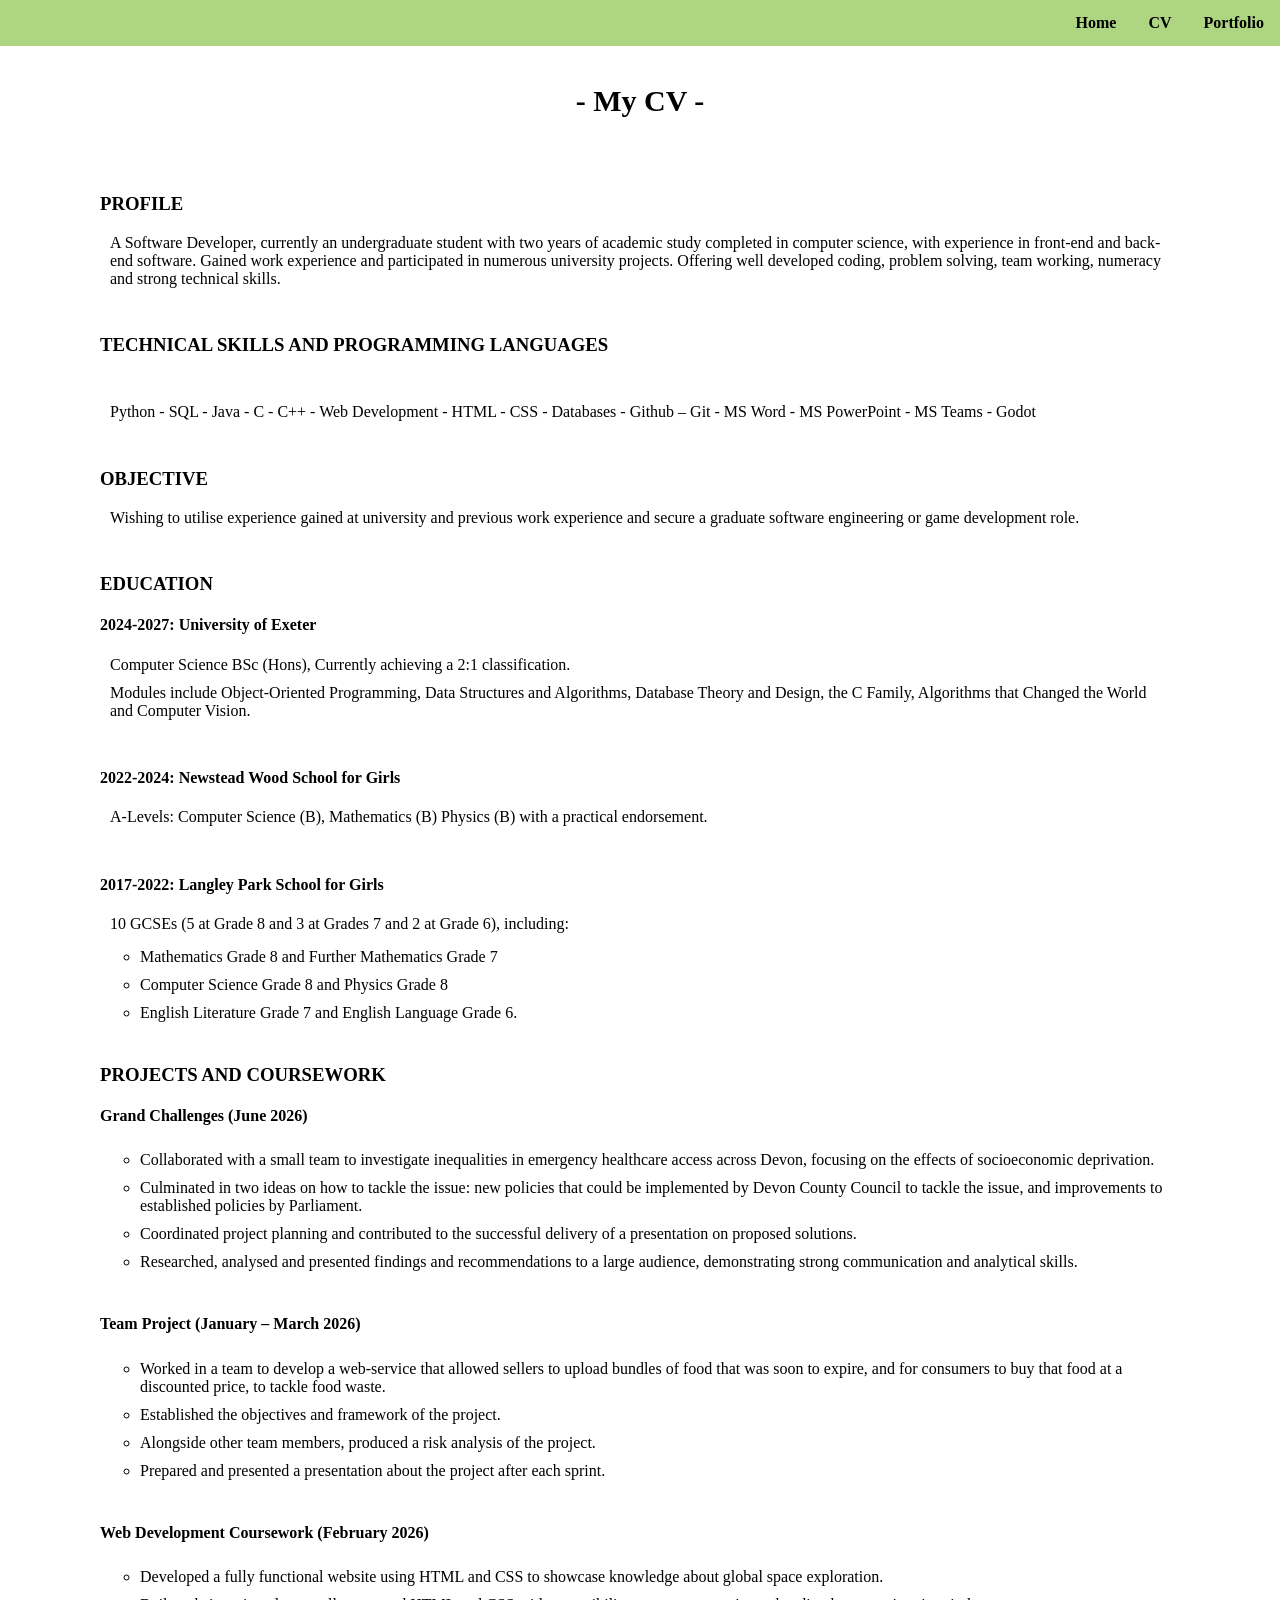
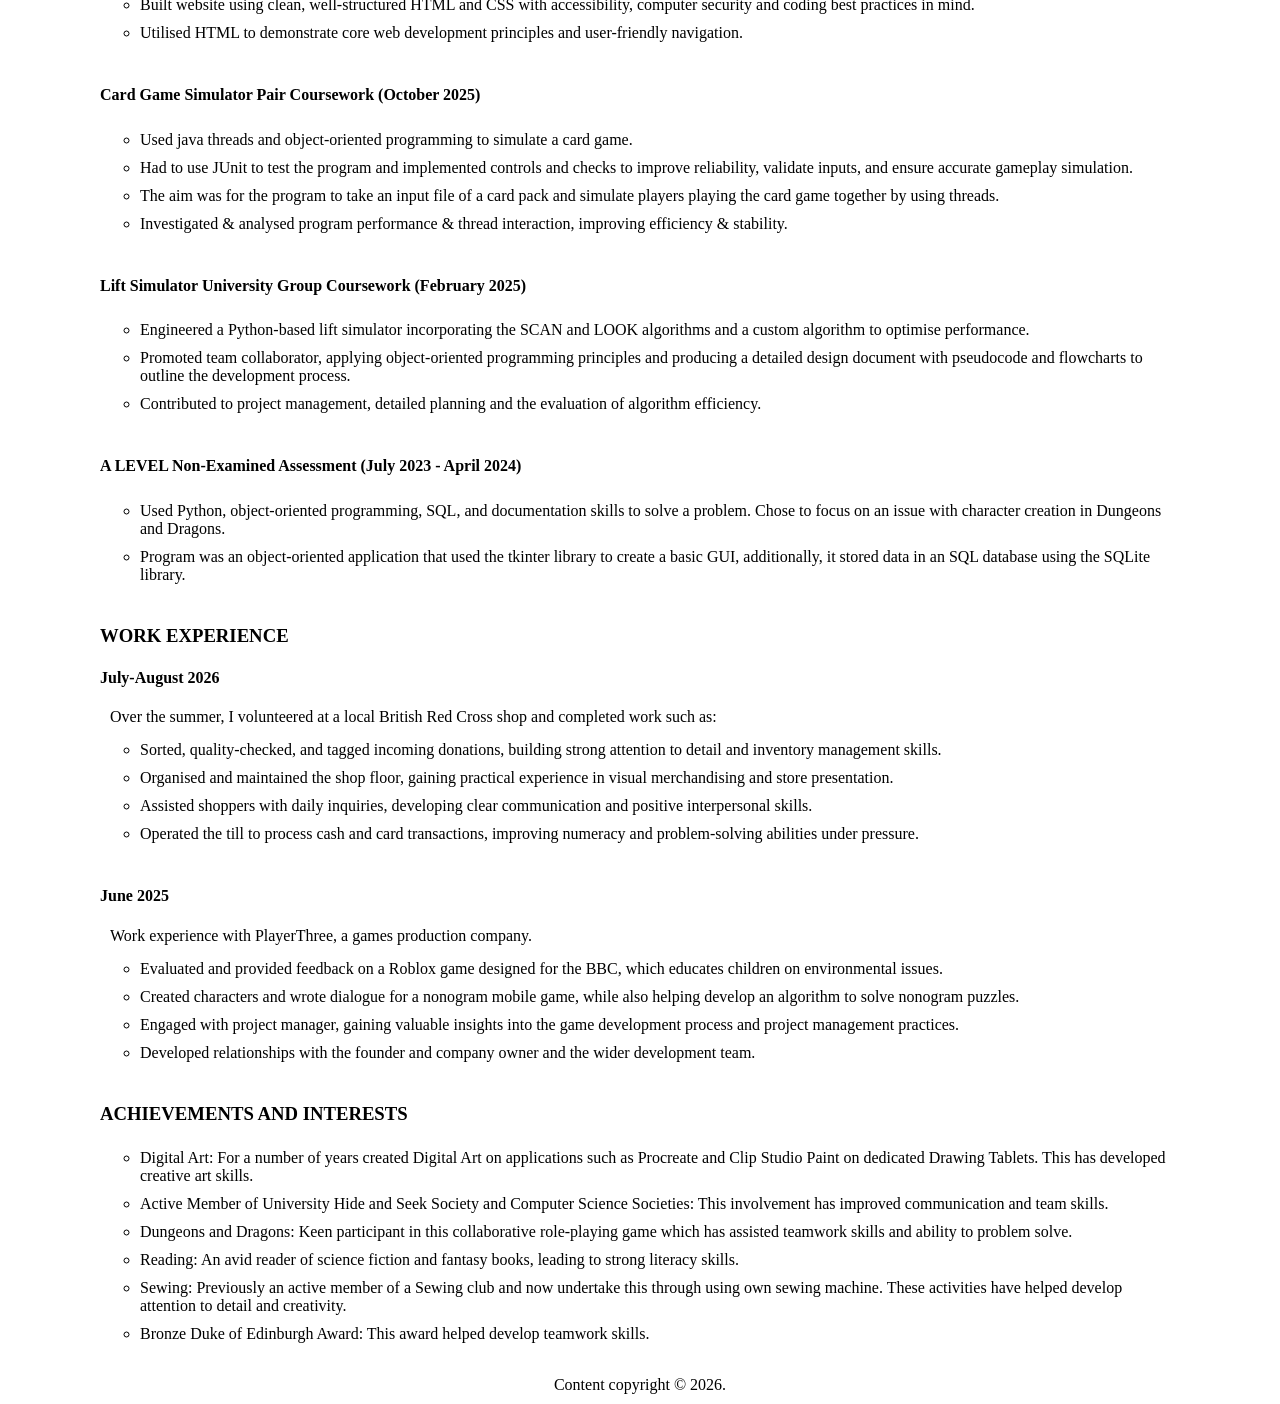
==== cv.html @ 6a637907 "Saving current version of website Need to finish content and fix issues with the slideshows on portf" ====
<!DOCTYPE html>
<html>

<style>
    /* header - used for the navigation bar */

    body {
        margin: 0;
        padding: 0;
    }

    h2,
    p {
        margin: 10px;
    }

    ul {
        list-style-type: none;
        margin: 0;
        padding: 0;
        overflow: hidden;
        background-color: #AED581;
    }

    ul li {
        float: right;
    }

    ul li a {
        display: block;
        color: black;
        text-align: center;
        padding: 14px 16px;
        text-decoration: none;
        font-family: "Consolas";
    }

    ul li a:hover {
        background-color: yellow;
    }

    /* used for the padding around the main contents of the webpage */

    .bodyPadding {
        padding-left: 100px;
        padding-right: 100px;
    }
</style>

<head>
    <meta charset="UTF-8">

    <ul>

        <!-- page links-->

        <li><b><a href="portfolio.html" style="color:black;" style="font-family:Consolas;"
                    style="font-size:16px;">Portfolio</a></b></li>
        <li><b><a href="cv.html" style="color:black;" style="font-family:Consolas;" style="font-size:16px;">CV</a></b>
        </li>
        <li><b><a href="index.html" style="color:black;" style="font-family:Consolas;" style="font-size:16px;"> Home
                </a></b></li>

    </ul>

</head>

<!-- link to css stylesheets-->

<link rel="stylesheet" href="css_files/table.css">
<link rel="stylesheet" href="css_files/footer.css">
<link rel="stylesheet" href="css_files/bulletPoints.css">

<!-- The main body 
    The contents are the current version on my cv without any personal information (such as email) -->

<body>
    <br>
    <div style="font-family:Consolas;" class="bodyPadding">
        <div style="text-align: center;">
            <h1 style="font-size:30px;">- My CV -</h1>
        </div>
        <br>

        <br>

        <h3>PROFILE</h3>
        <P>
            A Software Developer, currently an undergraduate student with two years of academic study
            completed in computer science, with experience in front-end and back-end software. Gained work
            experience and participated in numerous university projects. Offering well developed coding,
            problem solving, team working, numeracy and strong technical skills.
        </P>
        <br>

        <h3> TECHNICAL SKILLS AND PROGRAMMING LANGUAGES</h3>
        <br>
        <p>
            Python - SQL - Java - C - C++ - Web Development - HTML - CSS - Databases - Github – Git - MS Word - MS
            PowerPoint - MS Teams - Godot
        </p>
        <br>

        <h3>OBJECTIVE</h3>
        <p>
            Wishing to utilise experience gained at university and previous work experience and secure a graduate
            software engineering or game development role.
        </p>
        <br>

        <h3>EDUCATION</h3>
        <h4>2024-2027: University of Exeter</h4>
        <p> Computer Science BSc (Hons), Currently achieving a 2:1 classification.</p>
        <p>
            Modules include Object-Oriented Programming, Data Structures and Algorithms,
            Database Theory and Design, the C Family, Algorithms that Changed the World and Computer Vision.
        </p>
        <br>
        <h4>2022-2024: Newstead Wood School for Girls</h4>
        <p>A-Levels: Computer Science (B), Mathematics (B) Physics (B) with a practical endorsement.</p>
        <br>
        <h4>2017-2022: Langley Park School for Girls</h4>
        <p>10 GCSEs (5 at Grade 8 and 3 at Grades 7 and 2 at Grade 6), including:</p>

        <ul class="bulletPoints">
            <li>Mathematics Grade 8 and Further Mathematics Grade 7</li>
            <li>Computer Science Grade 8 and Physics Grade 8 </li>
            <li>English Literature Grade 7 and English Language Grade 6.</li>
        </ul>
        <br>

        <h3>PROJECTS AND COURSEWORK</h3>
        <h4>Grand Challenges (June 2026)</h4>
        <ul class="bulletPoints">
            <li>Collaborated with a small team to investigate inequalities in emergency healthcare access across
                Devon, focusing on the effects of socioeconomic deprivation. </li>
            <li>Culminated in two ideas on how to tackle the issue: new policies that could be implemented by
                Devon County Council to tackle the issue, and improvements to established policies by
                Parliament. </li>
            <li>Coordinated project planning and contributed to the successful delivery of a presentation on
                proposed solutions. </li>
            <li>Researched, analysed and presented findings and recommendations to a large audience,
                demonstrating strong communication and analytical skills.</li>
        </ul>
        <br>

        <h4>Team Project (January – March 2026) </h4>
        <ul class="bulletPoints">
            <li>Worked in a team to develop a web-service that allowed sellers to upload bundles of food that was
                soon to expire, and for consumers to buy that food at a discounted price, to tackle food waste. </li>
            <li>Established the objectives and framework of the project. </li>
            <li>Alongside other team members, produced a risk analysis of the project. </li>
            <li>Prepared and presented a presentation about the project after each sprint. </li>
        </ul>
        <br>

        <h4>Web Development Coursework (February 2026) </h4>
        <ul class="bulletPoints">
            <li>Developed a fully functional website using HTML and CSS to showcase knowledge about global
                space exploration. </li>
            <li>Built website using clean, well-structured HTML and CSS with accessibility, computer security and
                coding best practices in mind. </li>
            <li>Utilised HTML to demonstrate core web development principles and user-friendly navigation. </li>
        </ul>
        <br>

        <h4>Card Game Simulator Pair Coursework (October 2025)</h4>
        <ul class="bulletPoints">
            <li>Used java threads and object-oriented programming to simulate a card game.</li>
            <li>Had to use JUnit to test the program and implemented controls and checks to improve reliability,
                validate inputs, and ensure accurate gameplay simulation. </li>
            <li>The aim was for the program to take an input file of a card pack and simulate players playing the card
                game together by using threads.</li>
            <li>Investigated & analysed program performance & thread interaction, improving efficiency & stability.
            </li>
        </ul>
        <br>

        <h4>Lift Simulator University Group Coursework (February 2025)</h4>
        <ul class="bulletPoints">
            <li>Engineered a Python-based lift simulator incorporating the SCAN and LOOK algorithms and a
                custom algorithm to optimise performance. </li>
            <li>Promoted team collaborator, applying object-oriented programming principles and producing a
                detailed design document with pseudocode and flowcharts to outline the development process. </li>
            <li>Contributed to project management, detailed planning and the evaluation of algorithm efficiency. </li>
        </ul>
        <br>

        <h4>A LEVEL Non-Examined Assessment (July 2023 - April 2024) </h4>
        <ul class="bulletPoints">
            <li>Used Python, object-oriented programming, SQL, and documentation skills to solve a problem.
                Chose to focus on an issue with character creation in Dungeons and Dragons. </li>
            <li>Program was an object-oriented application that used the tkinter library to create a basic GUI,
                additionally, it stored data in an SQL database using the SQLite library. </li>
        </ul>
        <br>

        <h3>WORK EXPERIENCE </h3>
        <h4>July-August 2026 </h4>
        <p>Over the summer, I volunteered at a local British Red Cross shop and completed work such as: </p>
        <ul class="bulletPoints">
            <li>Sorted, quality-checked, and tagged incoming donations, building strong attention to detail and
                inventory management skills. </li>
            <li>Organised and maintained the shop floor, gaining practical experience in visual merchandising and
                store presentation.</li>
            <li>Assisted shoppers with daily inquiries, developing clear communication and positive interpersonal
                skills. </li>
            <li>Operated the till to process cash and card transactions, improving numeracy and problem-solving
                abilities under pressure. </li>
        </ul>
        <br>

        <h4>June 2025</h4>
        <p>Work experience with PlayerThree, a games production company.</p>
        <ul class="bulletPoints">
            <li>Evaluated and provided feedback on a Roblox game designed for the BBC, which educates
                children on environmental issues. </li>
            <li>Created characters and wrote dialogue for a nonogram mobile game, while also helping develop
                an algorithm to solve nonogram puzzles. </li>
            <li>Engaged with project manager, gaining valuable insights into the game development process and
                project management practices. </li>
            <li>Developed relationships with the founder and company owner and the wider development team. </li>
        </ul>
        <br>

        <h3>ACHIEVEMENTS AND INTERESTS </h3>
        <ul class="bulletPoints">
            <li>Digital Art: For a number of years created Digital Art on applications such as Procreate and Clip
                Studio Paint on dedicated Drawing Tablets. This has developed creative art skills. </li>
            <li>Active Member of University Hide and Seek Society and Computer Science Societies: This
                involvement has improved communication and team skills. </li>
            <li>Dungeons and Dragons: Keen participant in this collaborative role-playing game which has
                assisted teamwork skills and ability to problem solve. </li>
            <li>Reading: An avid reader of science fiction and fantasy books, leading to strong literacy skills. </li>
            <li>Sewing: Previously an active member of a Sewing club and now undertake this through using own
                sewing machine. These activities have helped develop attention to detail and creativity. </li>
            <li>Bronze Duke of Edinburgh Award: This award helped develop teamwork skills. </li>
        </ul>
        <br>
    </div>
</body>

<!-- page footer-->
<div class="footer">
    <div style="text-align: center;">
        <p>Content copyright © 2026.</p>
    </div>
</div>

</html>
---- css_files/table.css ----
/* formatting for the links table*/

th, td {
  padding: 15px;
  background-color: #AED581;
  font-family: "Consolas";
  align-items: center;
  max-width: 100%;

  /* sets the font size of the page if it is large enough */
  @media (min-width: 768px){
    font-size: 25px;
  }
}
---- css_files/footer.css ----
/* used to format thge pages footer*/
.footer {
  left: 0;
  bottom: 0;
  width: 100%;
  text-align: center;
  font-family: "Consolas";
  font-size: "20px";
}
---- css_files/bulletPoints.css ----
/*Used to format bullet points as lists are overwritten by the nav bar */
ul.bulletPoints{
    list-style-type: disc;
    margin: 0;
    padding-left: 40px;
    background-color:white;
    font-family: "Consolas";
    text-align: left;
}


ul.bulletPoints li {
    display: list-item !important;
    list-style-type: circle !important;
    list-style-position: outside;
    float: none !important;
    color: black;
    padding: 5px 0;
}

ul.bulletPoints li a {
    color:black;
    display: inline;
    text-decoration: none;

}

ul.bulletPoints li a:hover{
    background-color: none;
}
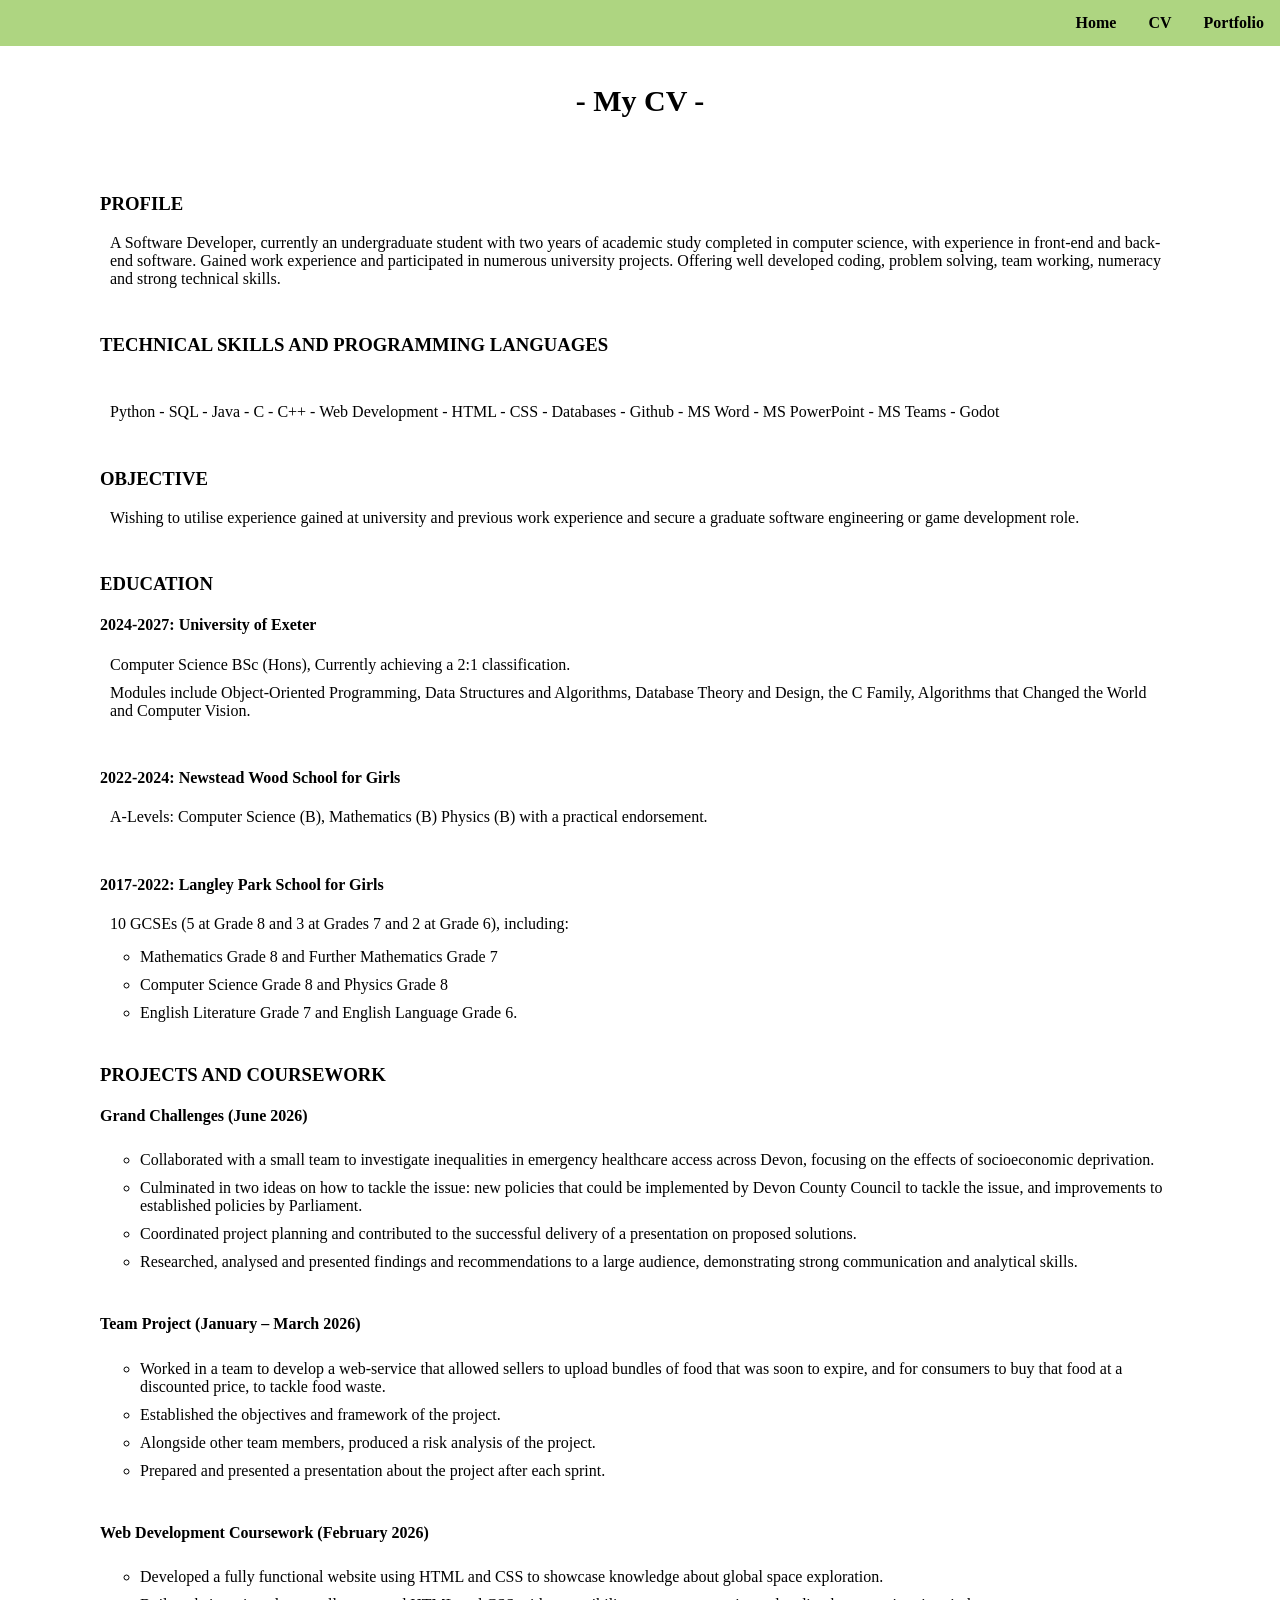
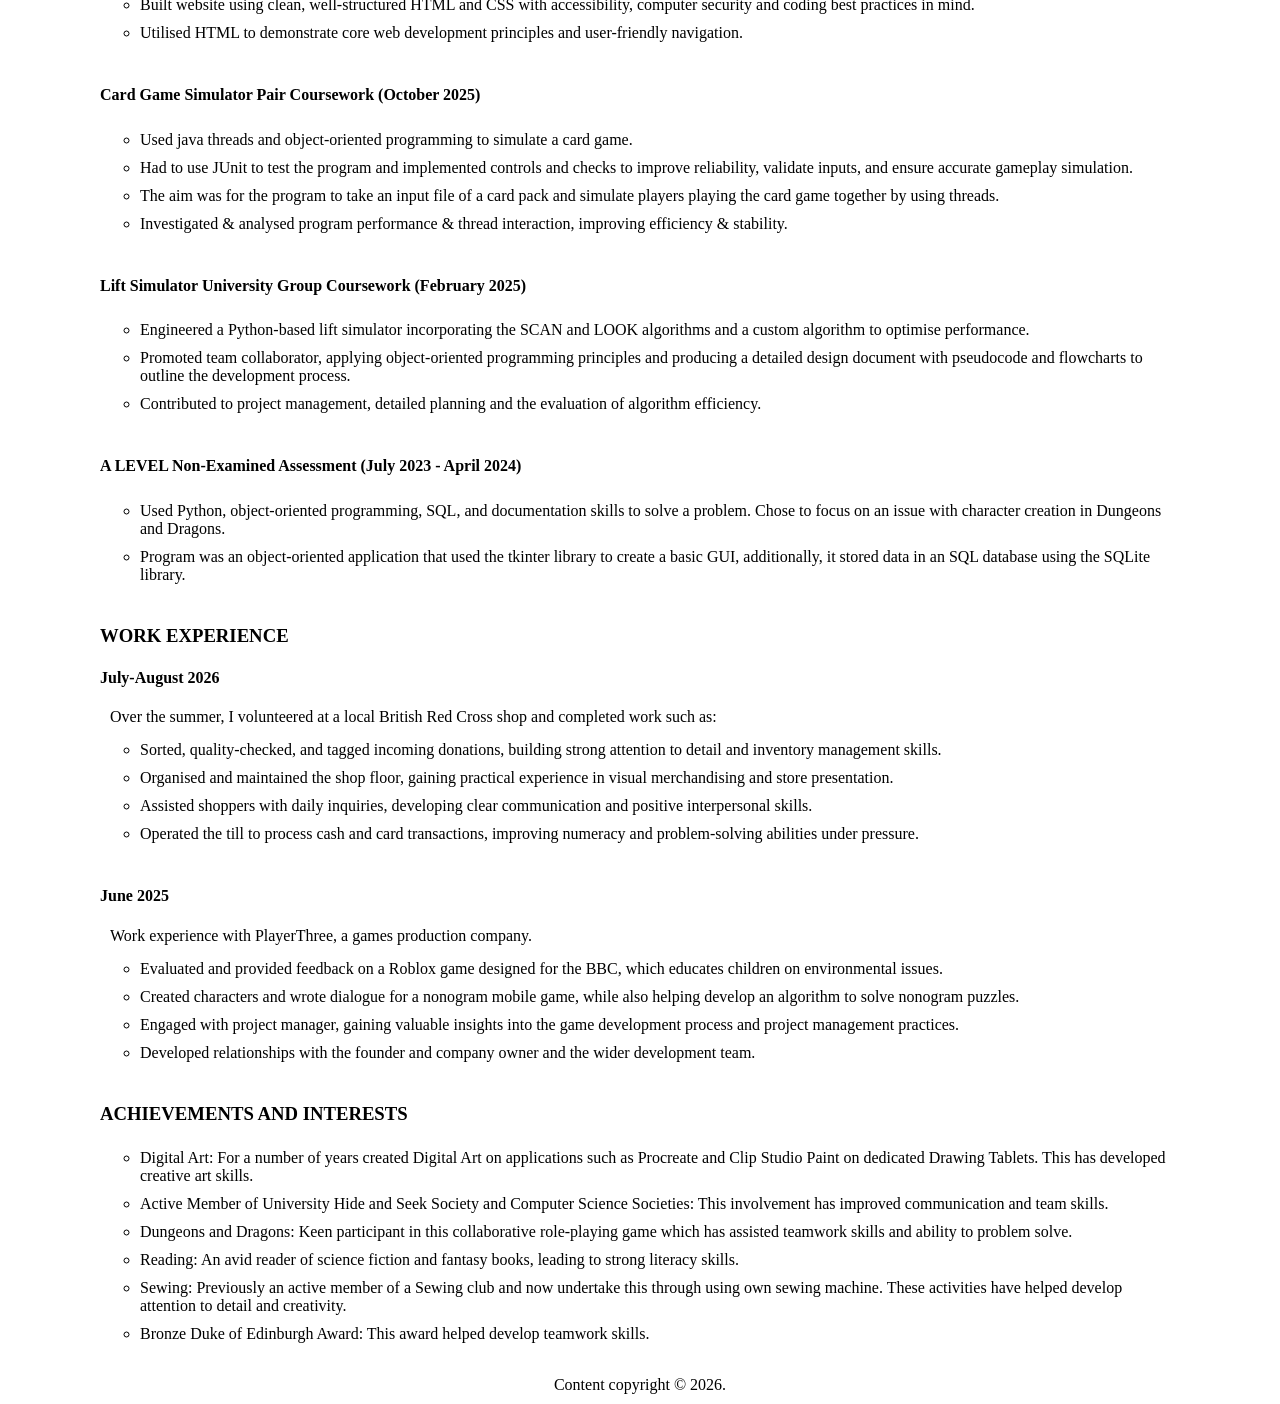
==== commit 317bc9d1: "Fixed javascript issue Just need to finish content" ====
--- a/cv.html
+++ b/cv.html
@@ -96,7 +96,7 @@
         <h3> TECHNICAL SKILLS AND PROGRAMMING LANGUAGES</h3>
         <br>
         <p>
-            Python - SQL - Java - C - C++ - Web Development - HTML - CSS - Databases - Github – Git - MS Word - MS
+            Python - SQL - Java - C - C++ - Web Development - HTML - CSS - Databases - Github - MS Word - MS
             PowerPoint - MS Teams - Godot
         </p>
         <br>
--- a/css_files/footer.css
+++ b/css_files/footer.css
@@ -1,4 +1,4 @@
-/* used to format thge pages footer*/
+/* used to format the pages footer*/
 .footer {
   left: 0;
   bottom: 0;
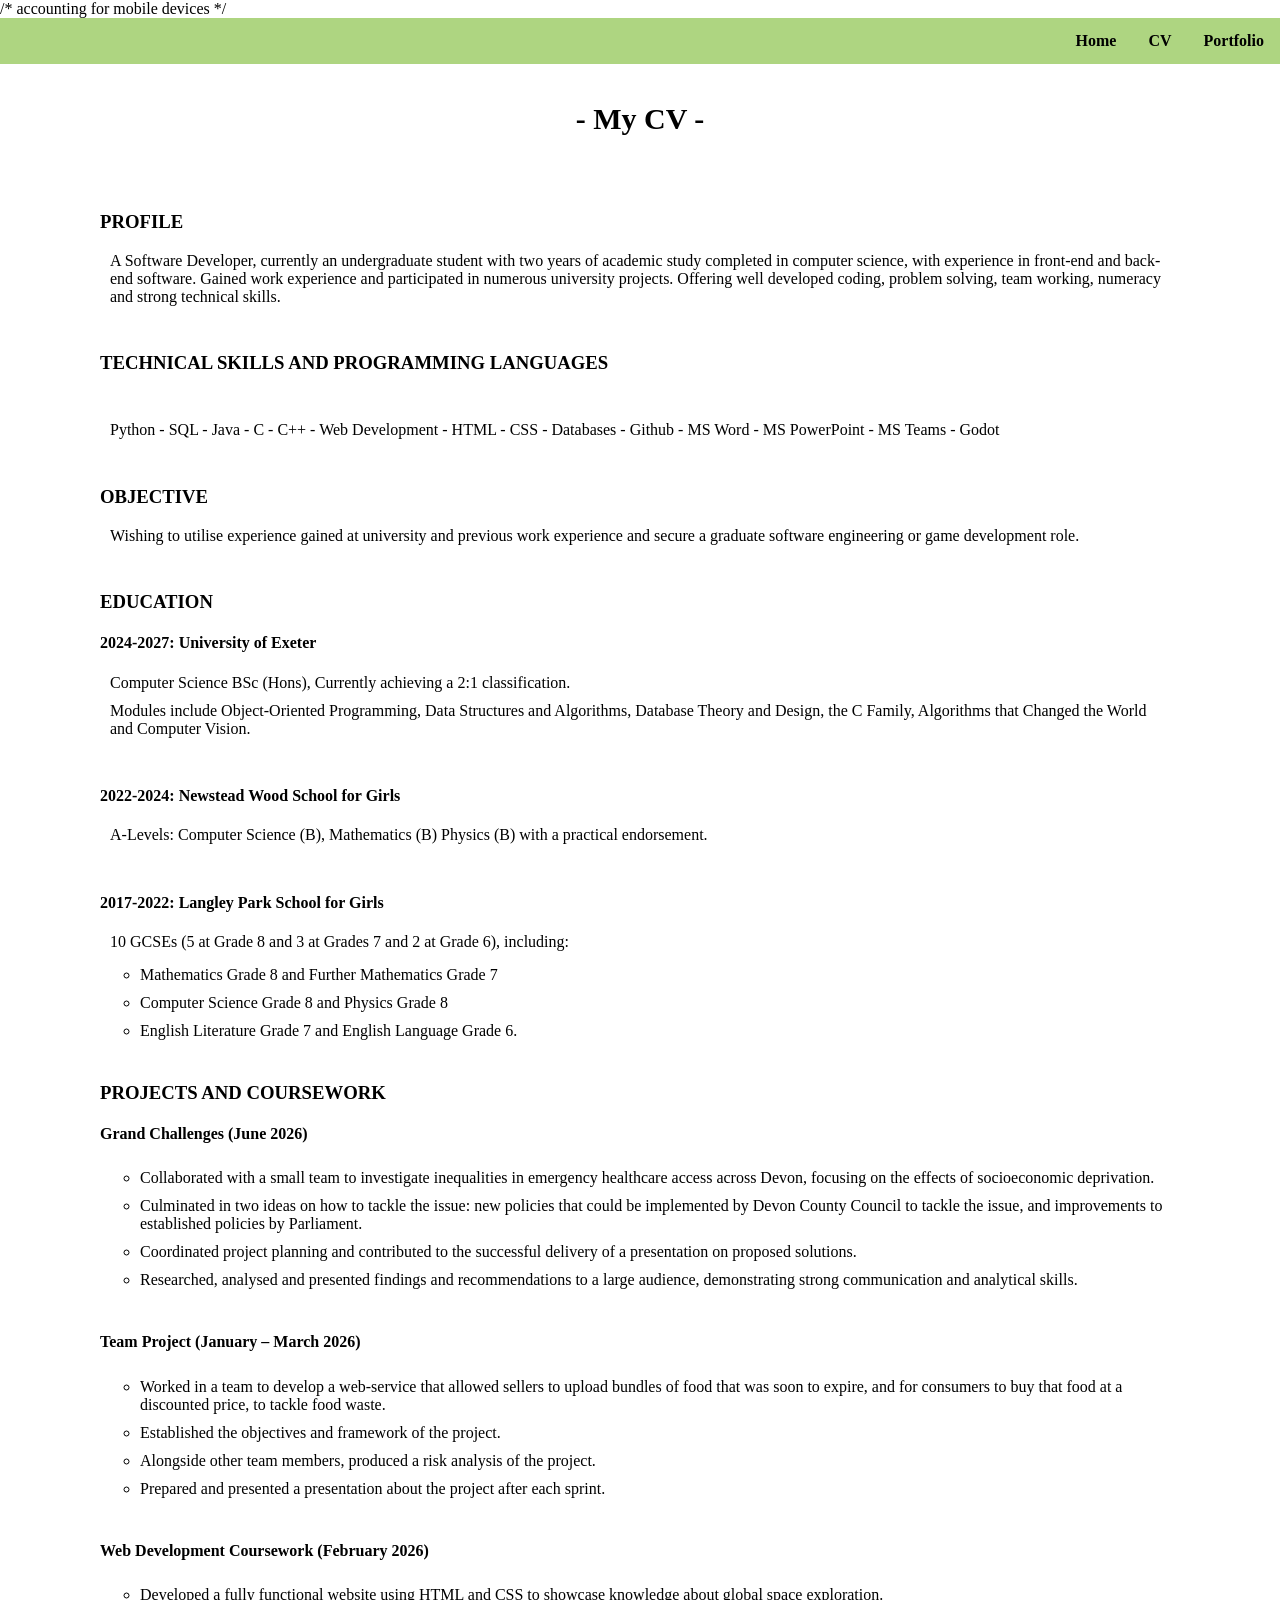
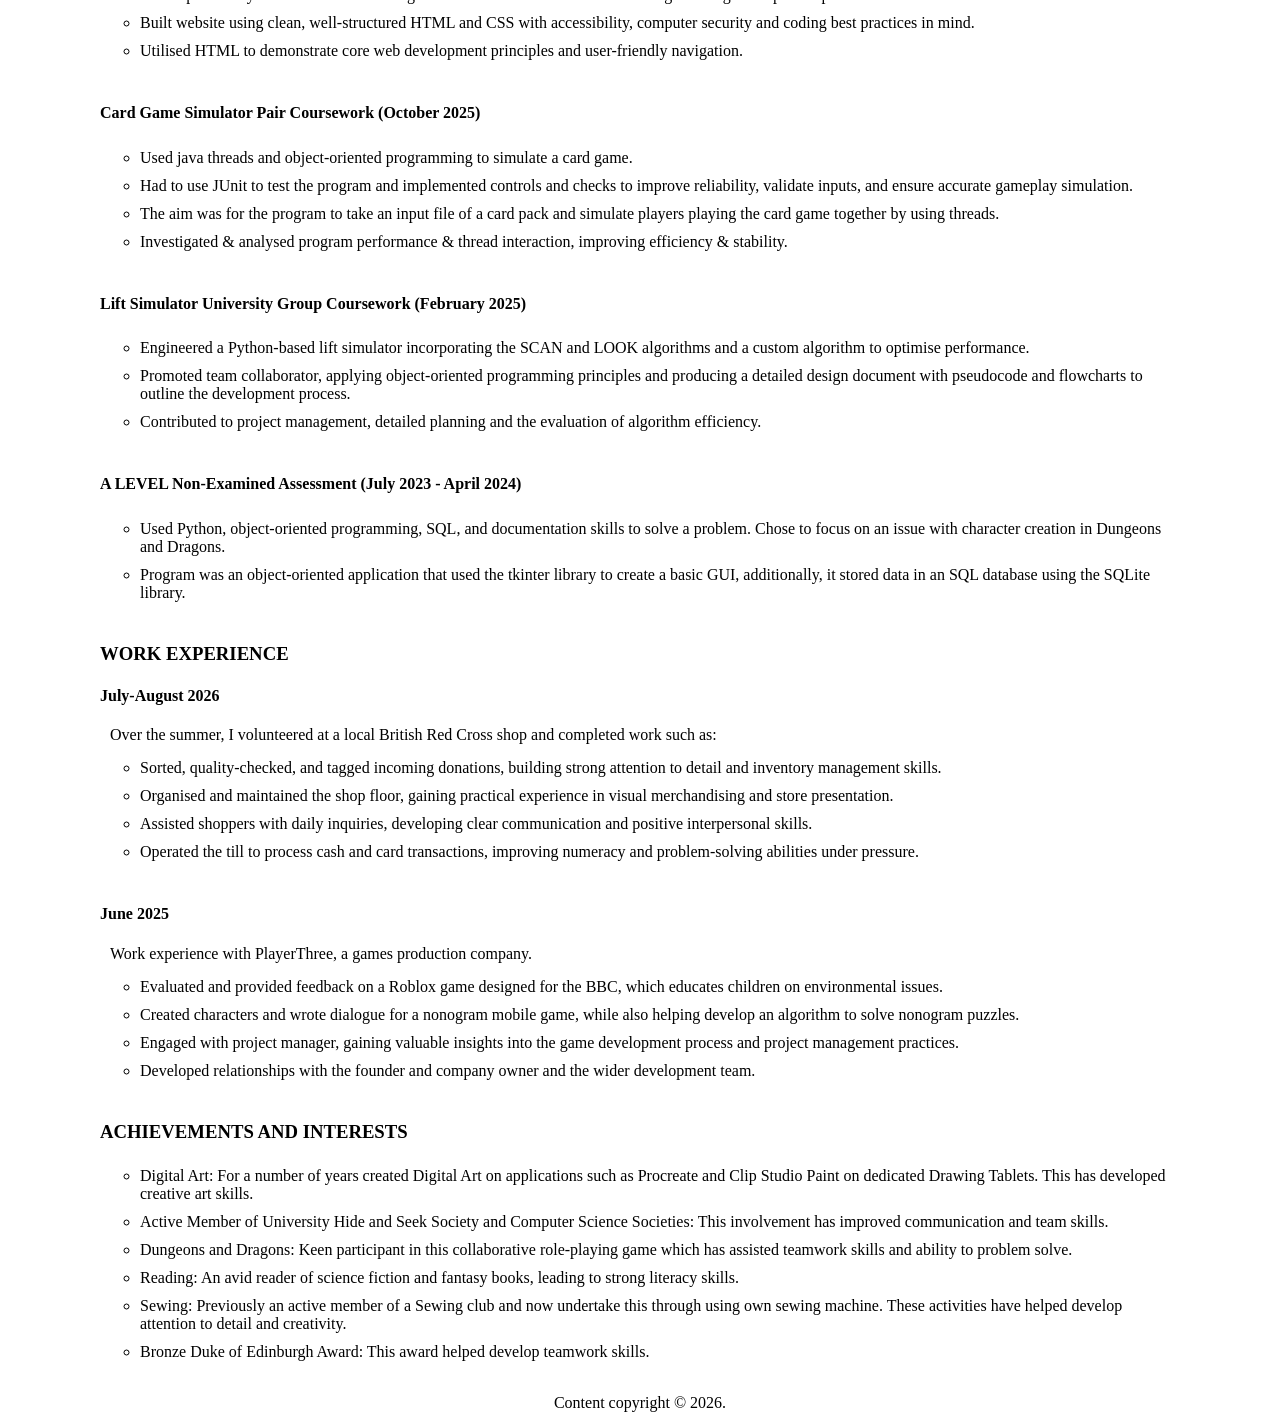
==== commit 1327cb05: "fixing issue with mobile viewing" ====
--- a/cv.html
+++ b/cv.html
@@ -1,5 +1,8 @@
 <!DOCTYPE html>
 <html>
+
+/* accounting for mobile devices */
+<meta name="viewport" content="width=device-width, initial-scale=1.0">
 
 <style>
     /* header - used for the navigation bar */
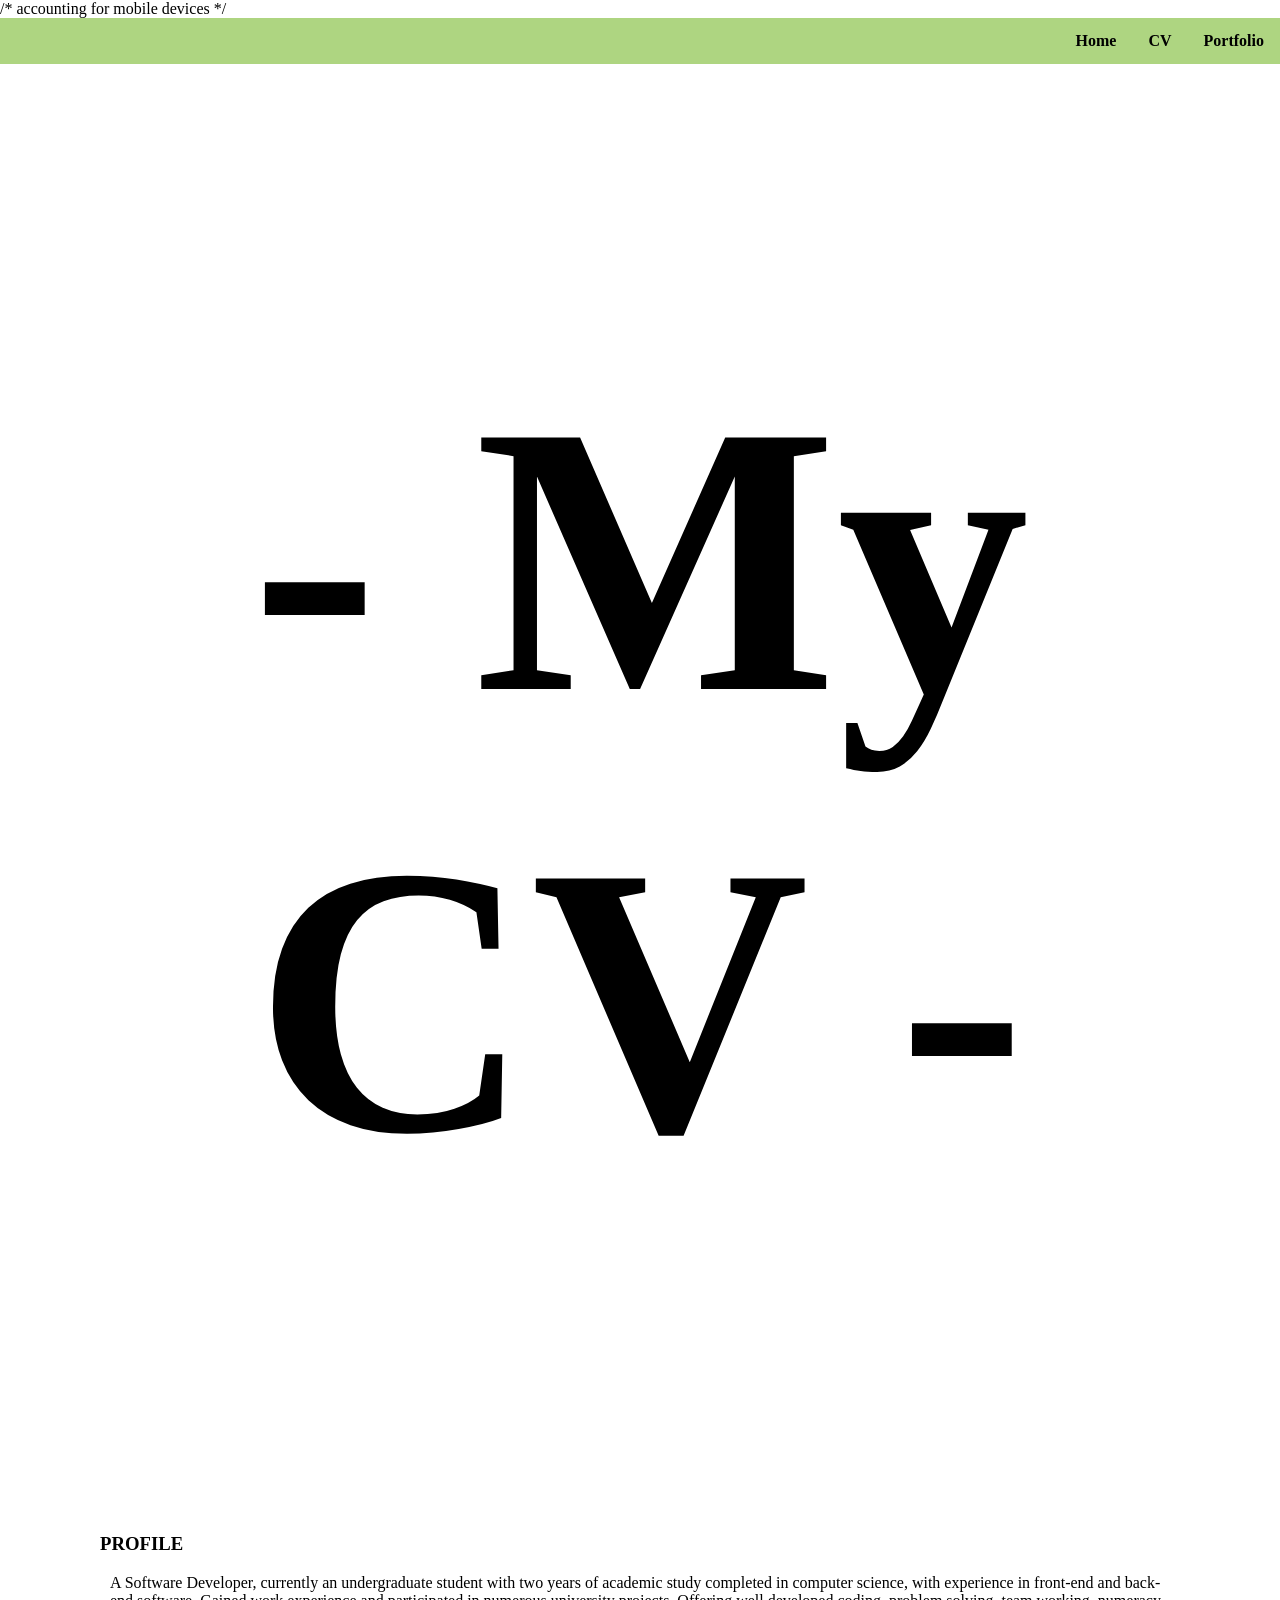
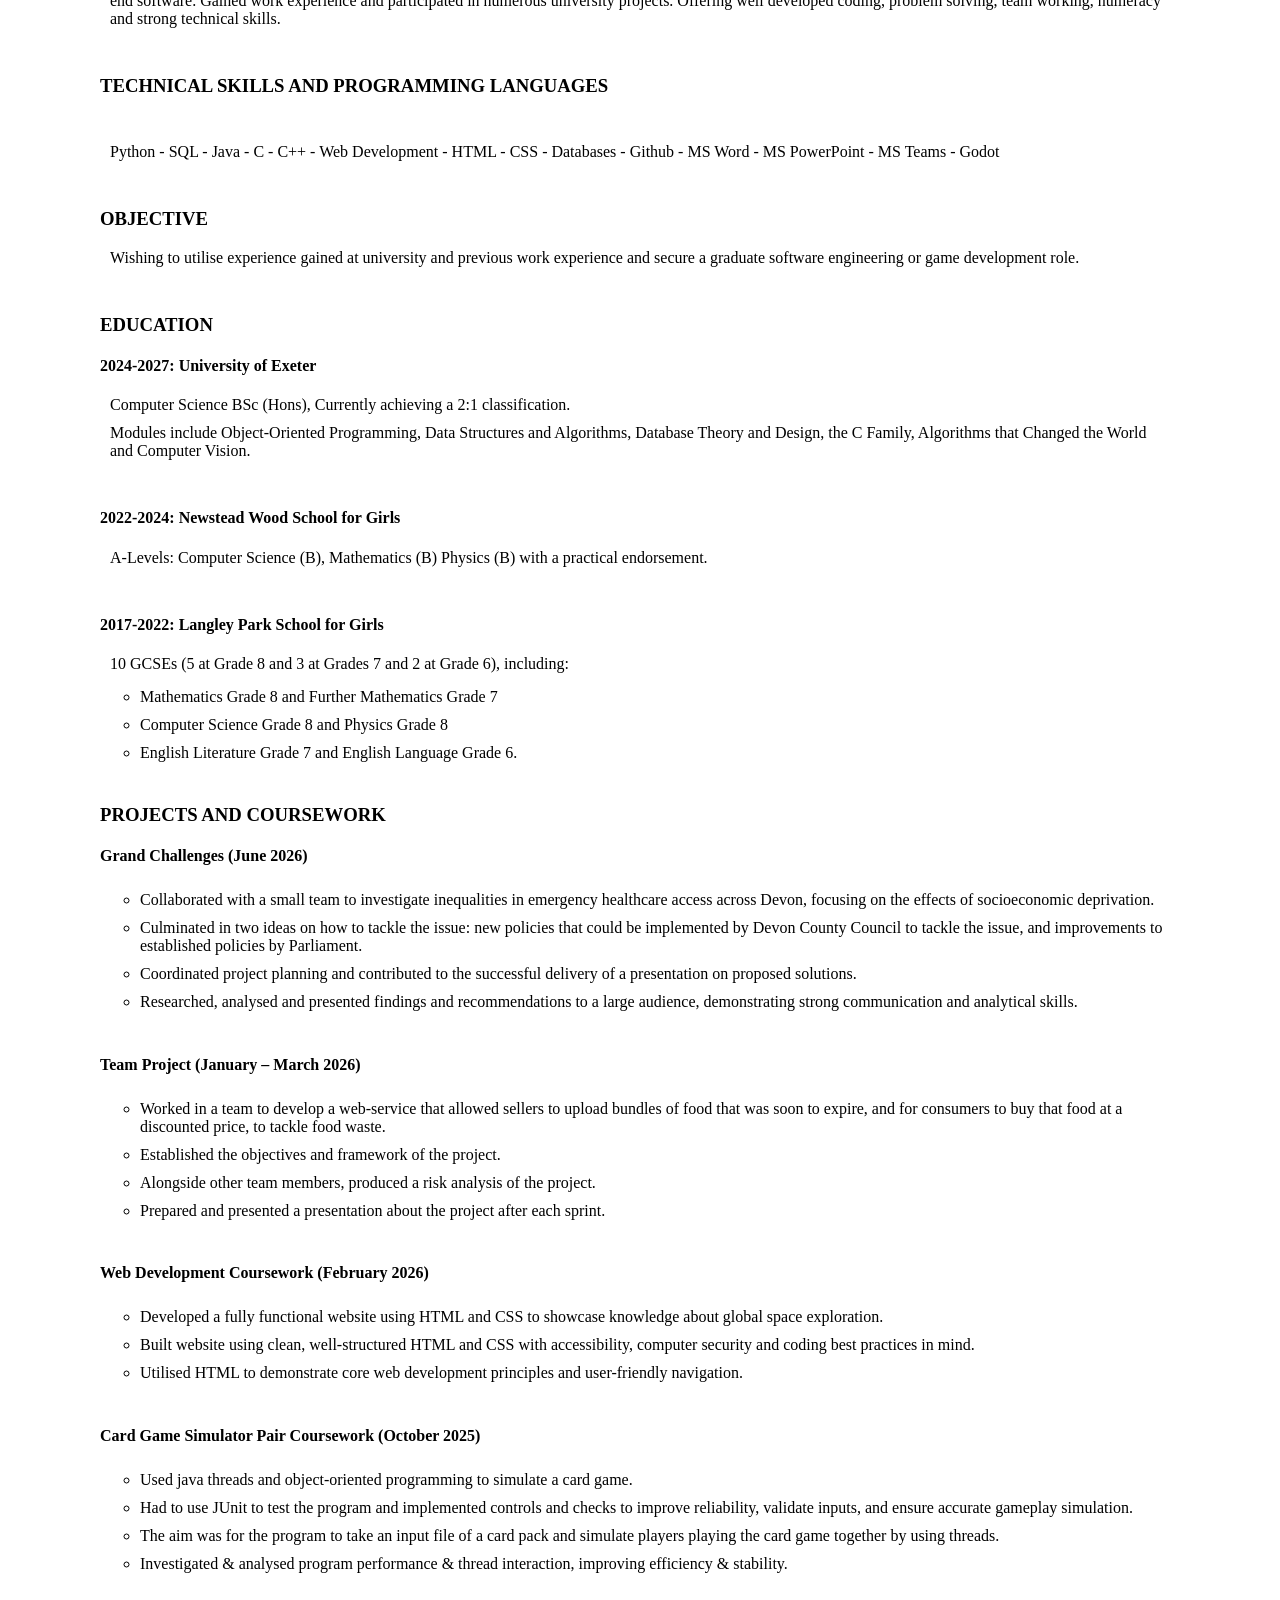
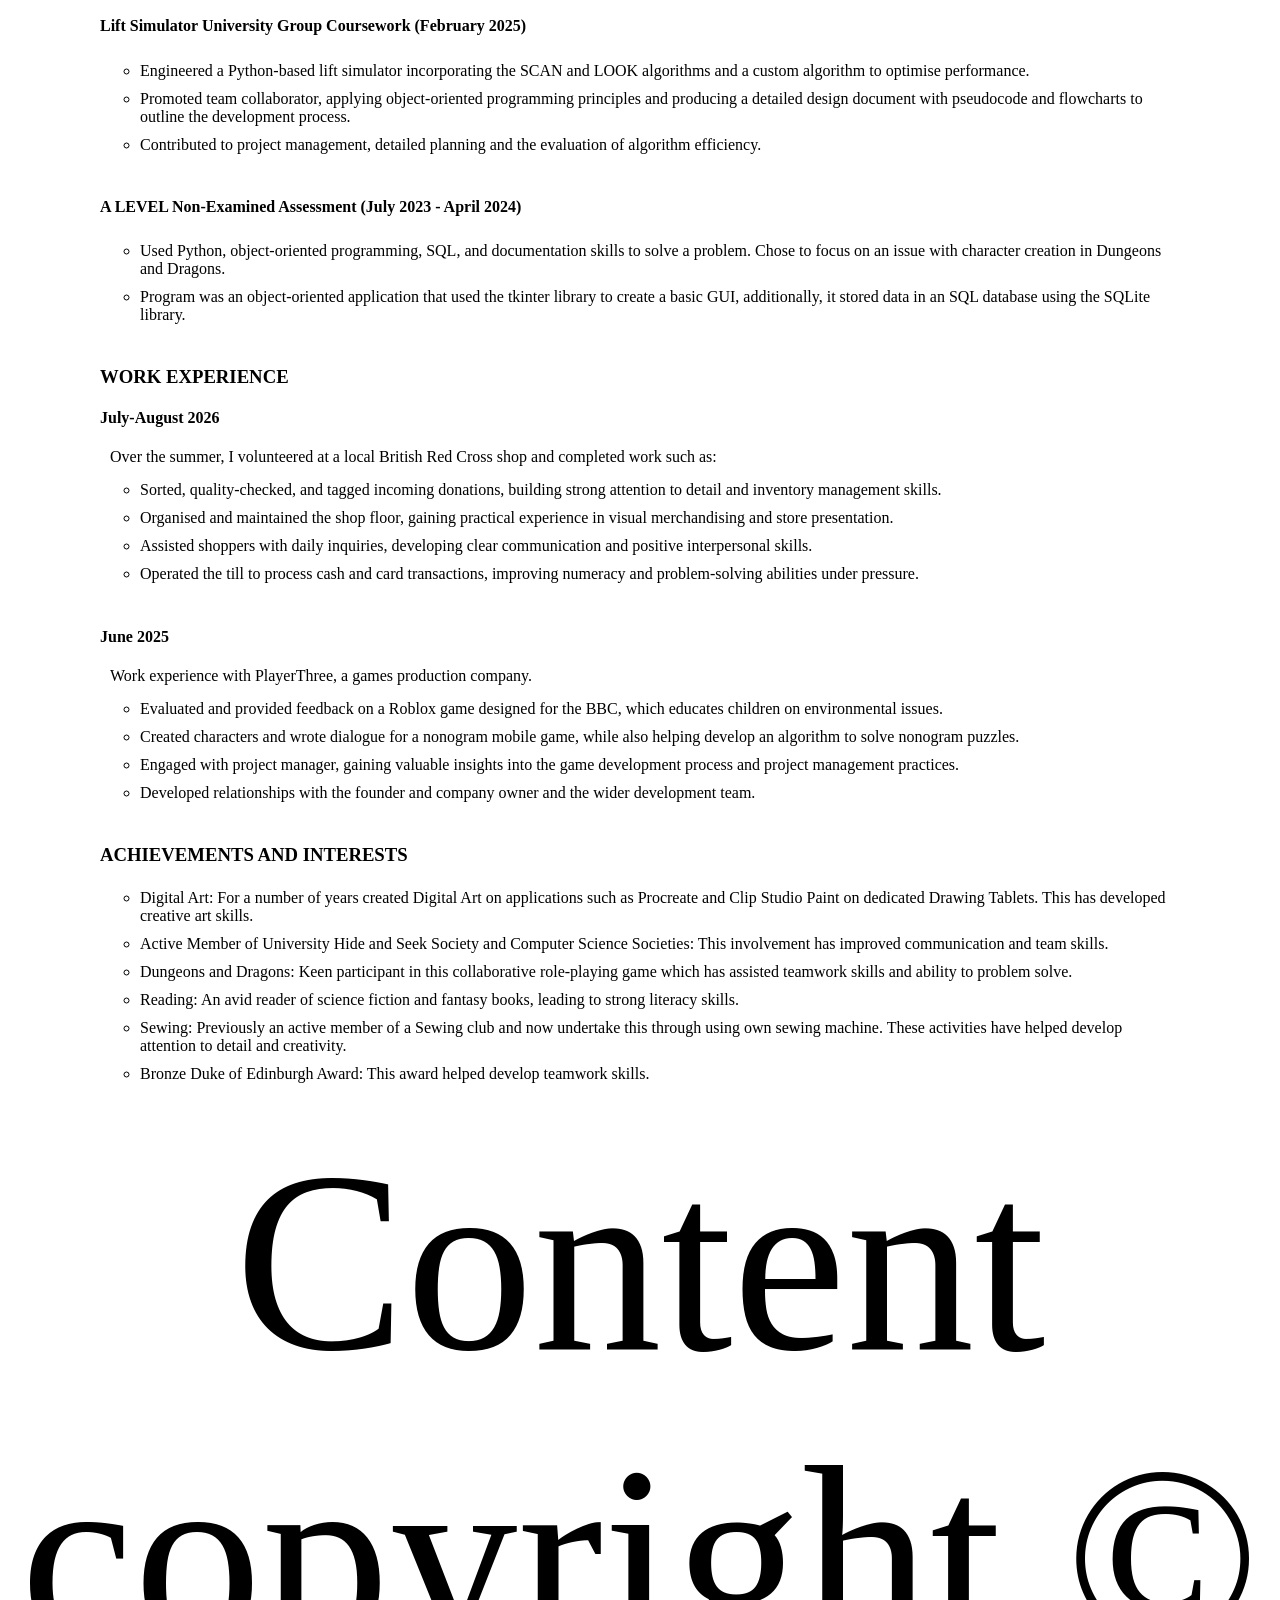
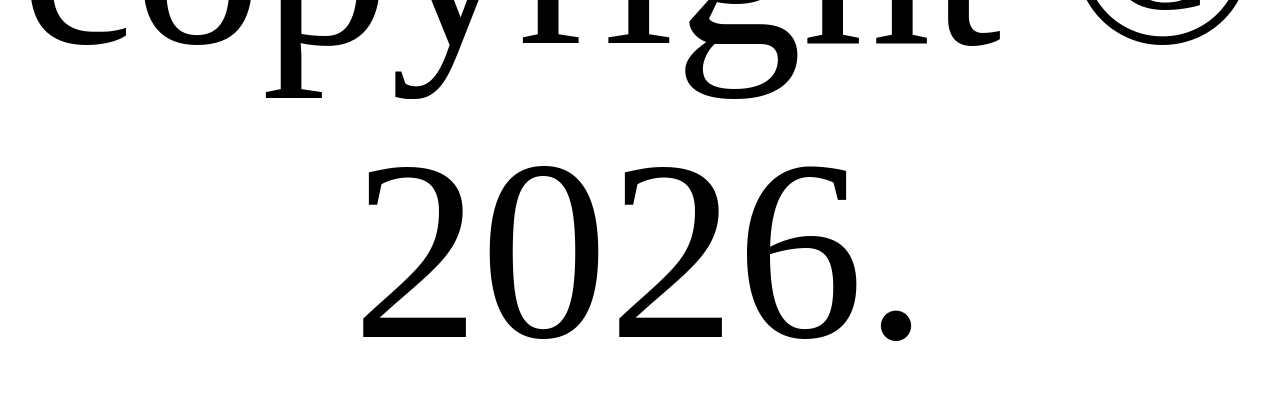
==== commit adff5de7: "continuing to fix mobile viewing issues" ====
--- a/cv.html
+++ b/cv.html
@@ -81,7 +81,7 @@
     <br>
     <div style="font-family:Consolas;" class="bodyPadding">
         <div style="text-align: center;">
-            <h1 style="font-size:30px;">- My CV -</h1>
+            <h1 style="font-size:30vw;">- My CV -</h1>
         </div>
         <br>
 
--- a/css_files/table.css
+++ b/css_files/table.css
@@ -8,7 +8,7 @@
   max-width: 100%;
 
   /* sets the font size of the page if it is large enough */
-  @media (min-width: 768px){
-    font-size: 25px;
+  @media (min-width: 850px){
+    font-size: 25vw;
   }
 }
--- a/css_files/footer.css
+++ b/css_files/footer.css
@@ -5,5 +5,5 @@
   width: 100%;
   text-align: center;
   font-family: "Consolas";
-  font-size: "20px";
+  font-size: 20vw;
 }
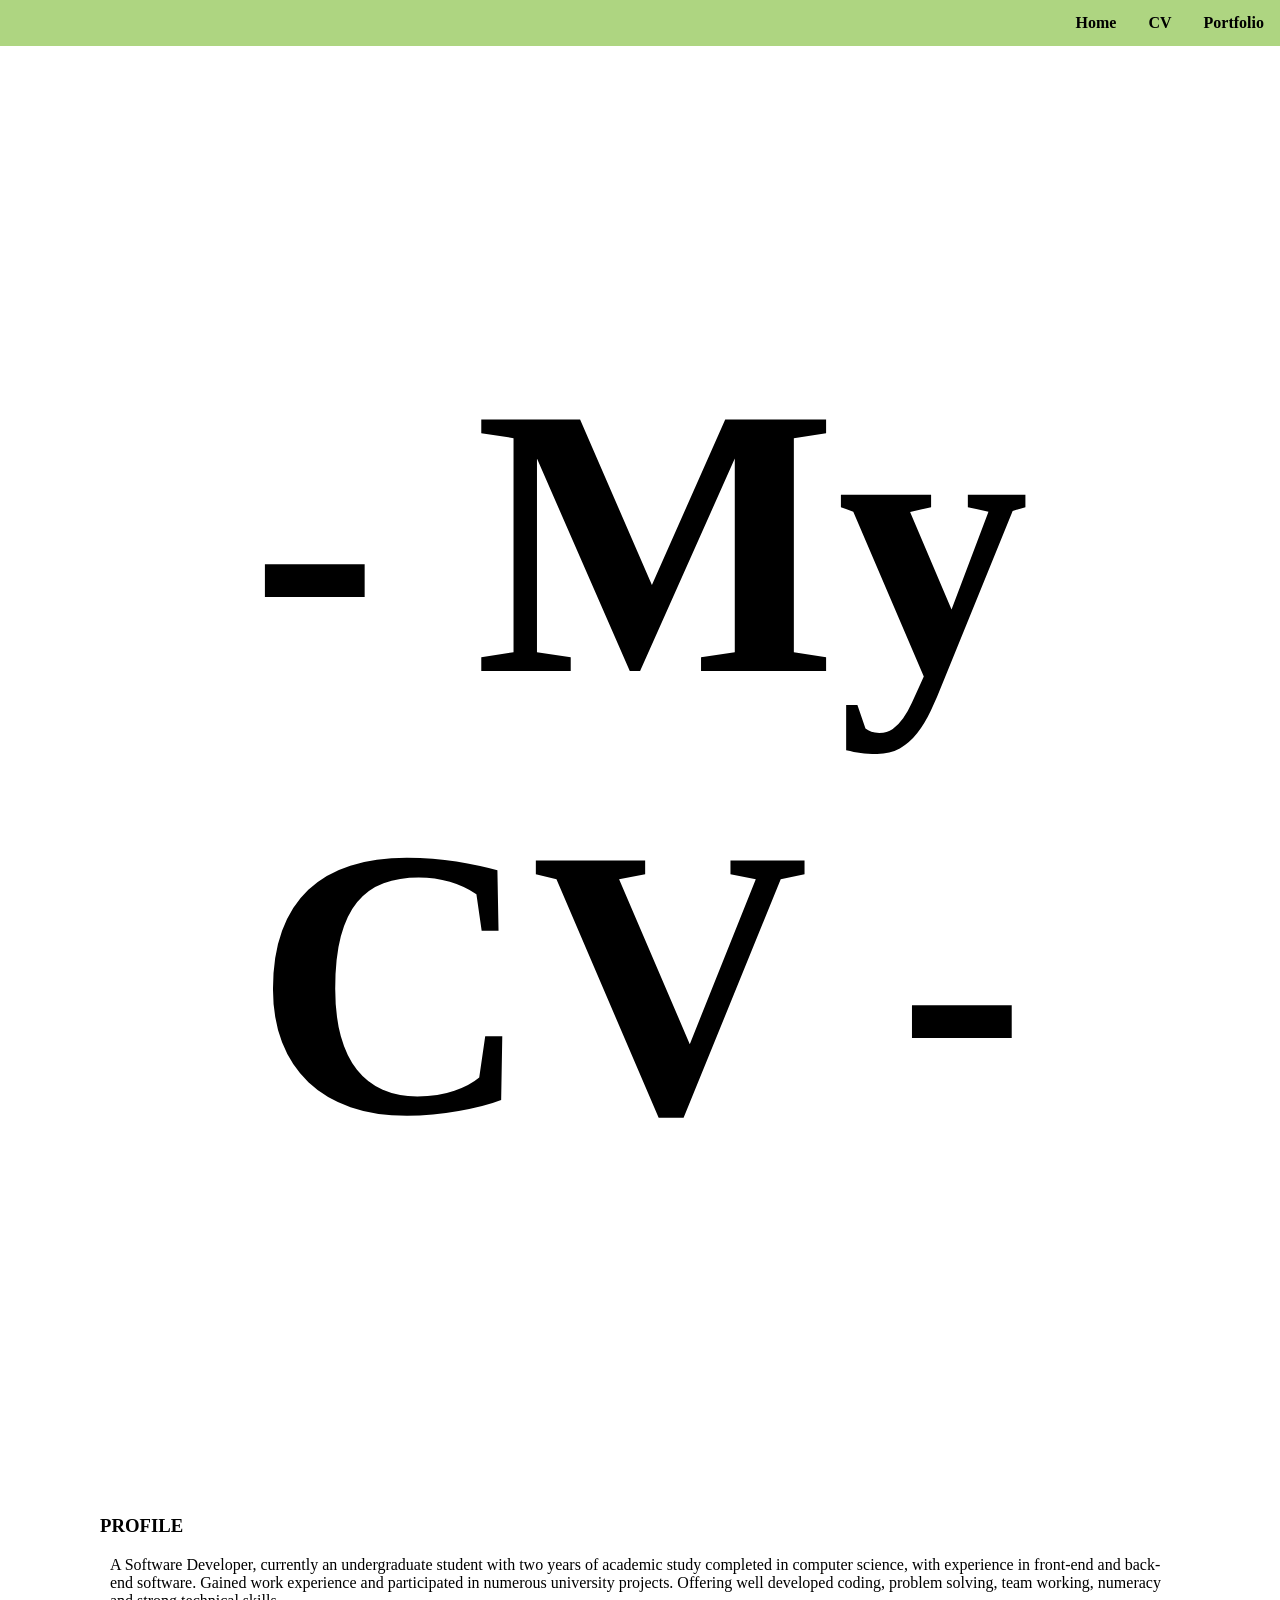
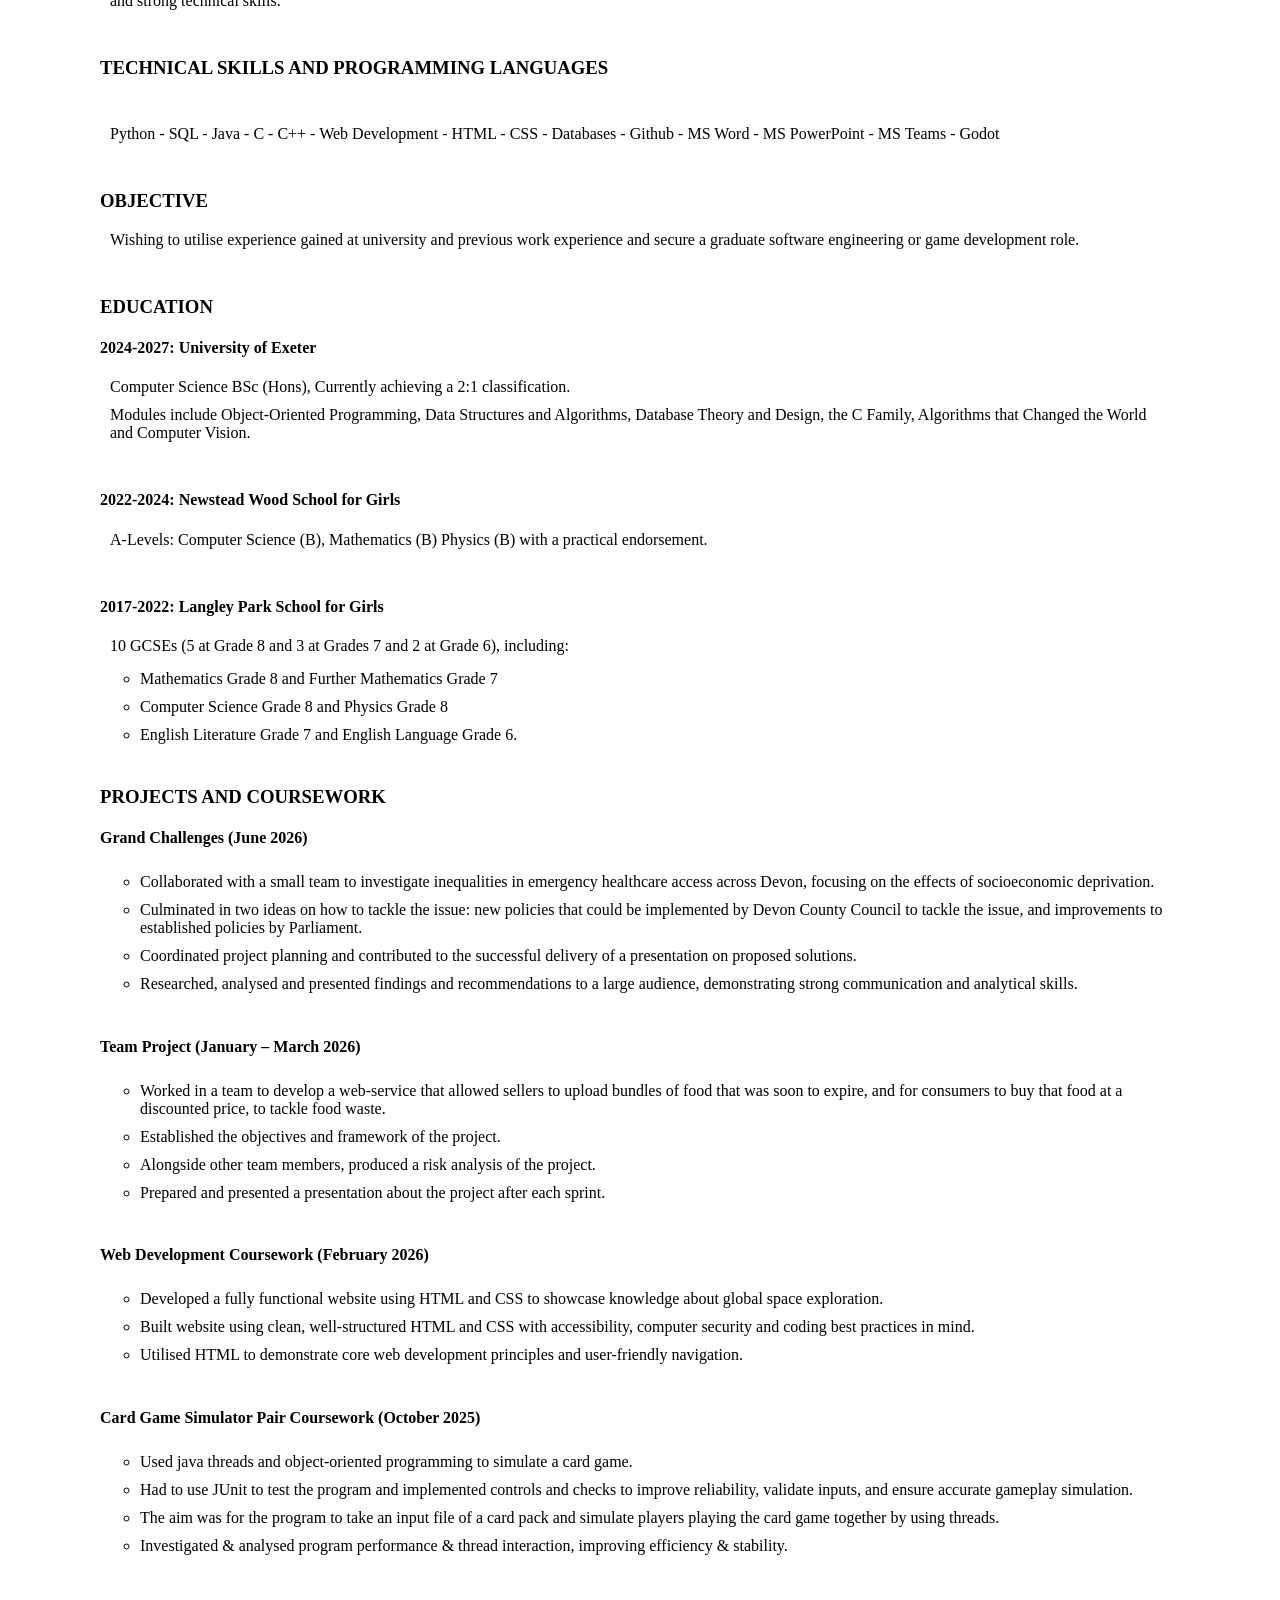
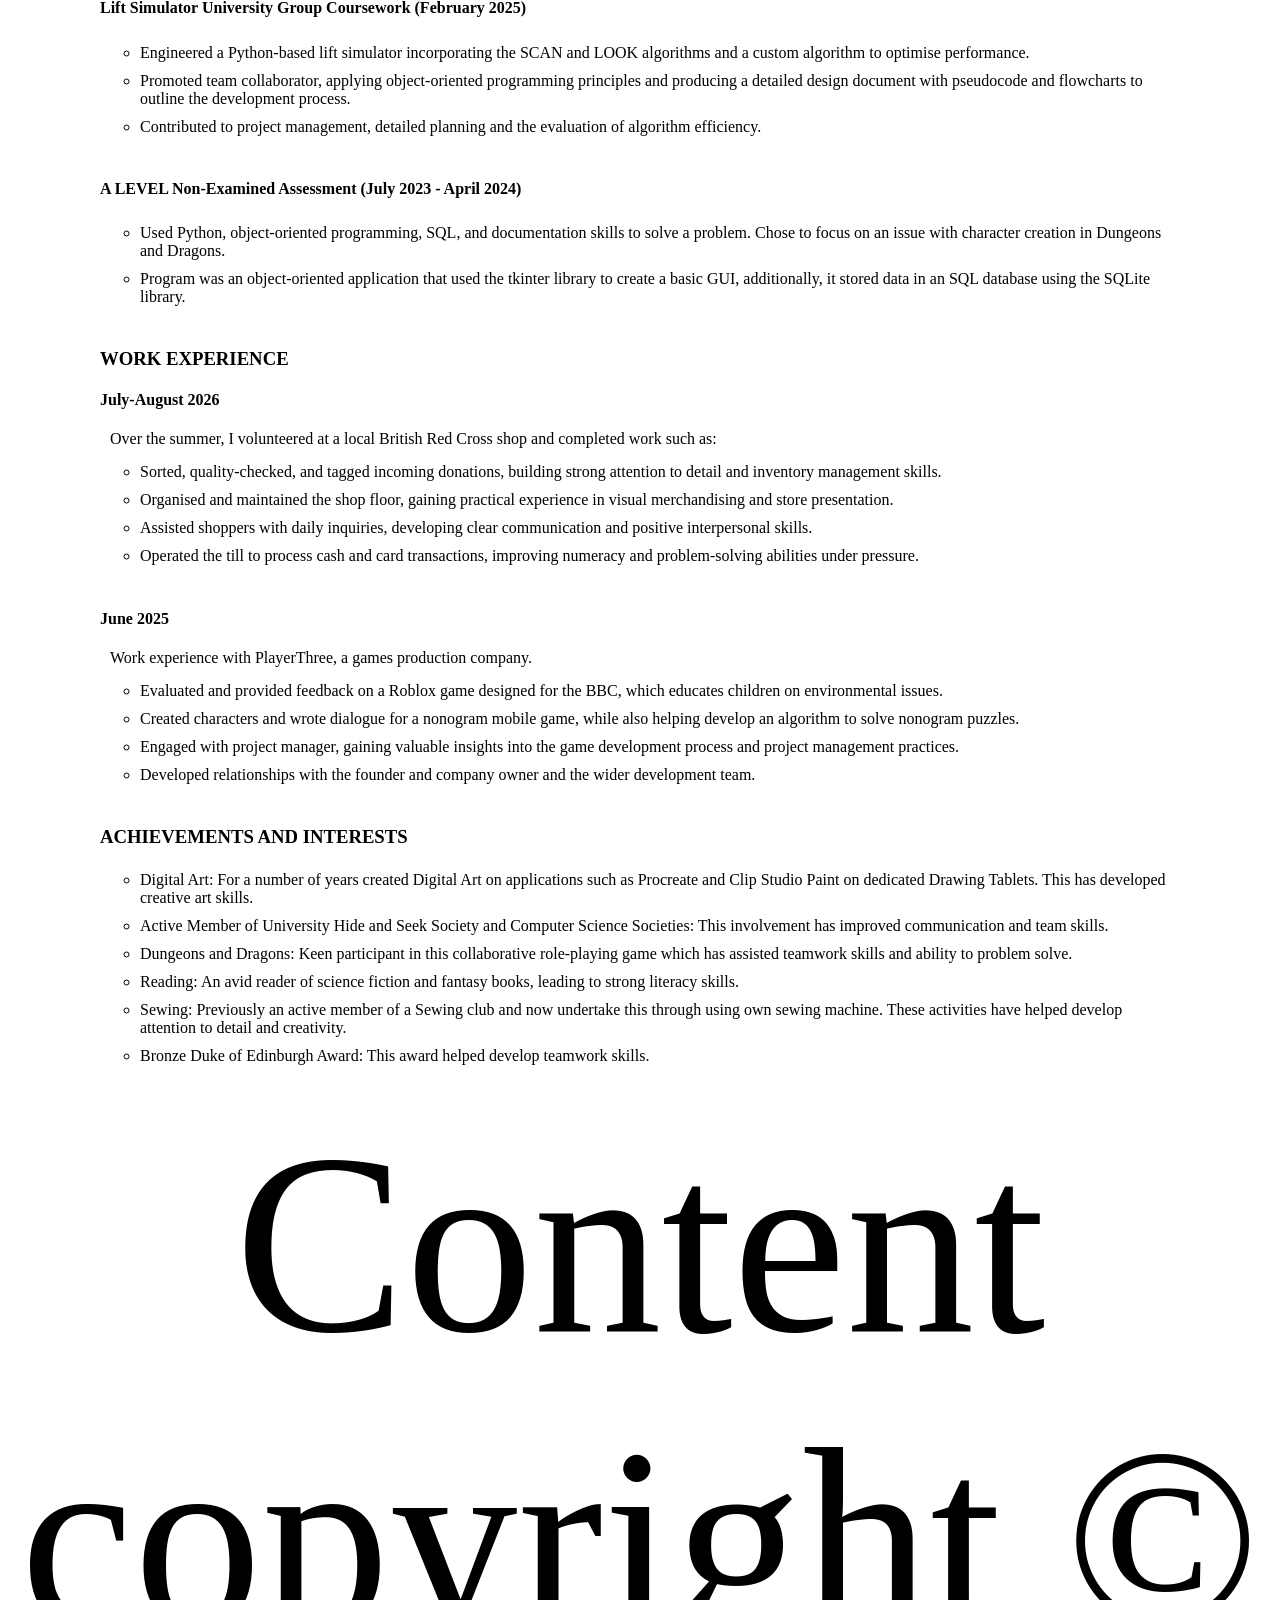
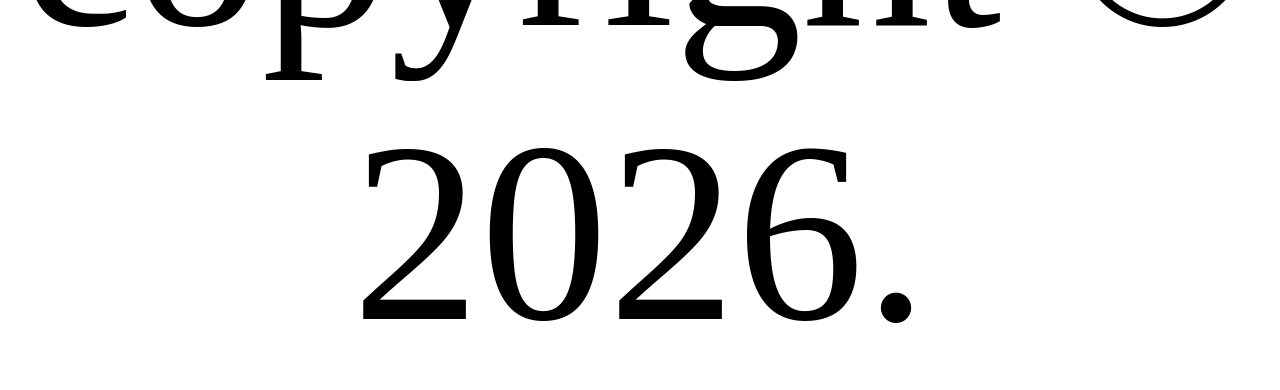
==== commit 7824b1dd: "fixing comment" ====
--- a/cv.html
+++ b/cv.html
@@ -1,7 +1,7 @@
 <!DOCTYPE html>
 <html>
 
-/* accounting for mobile devices */
+<!-- accounting for mobile devices -->
 <meta name="viewport" content="width=device-width, initial-scale=1.0">
 
 <style>
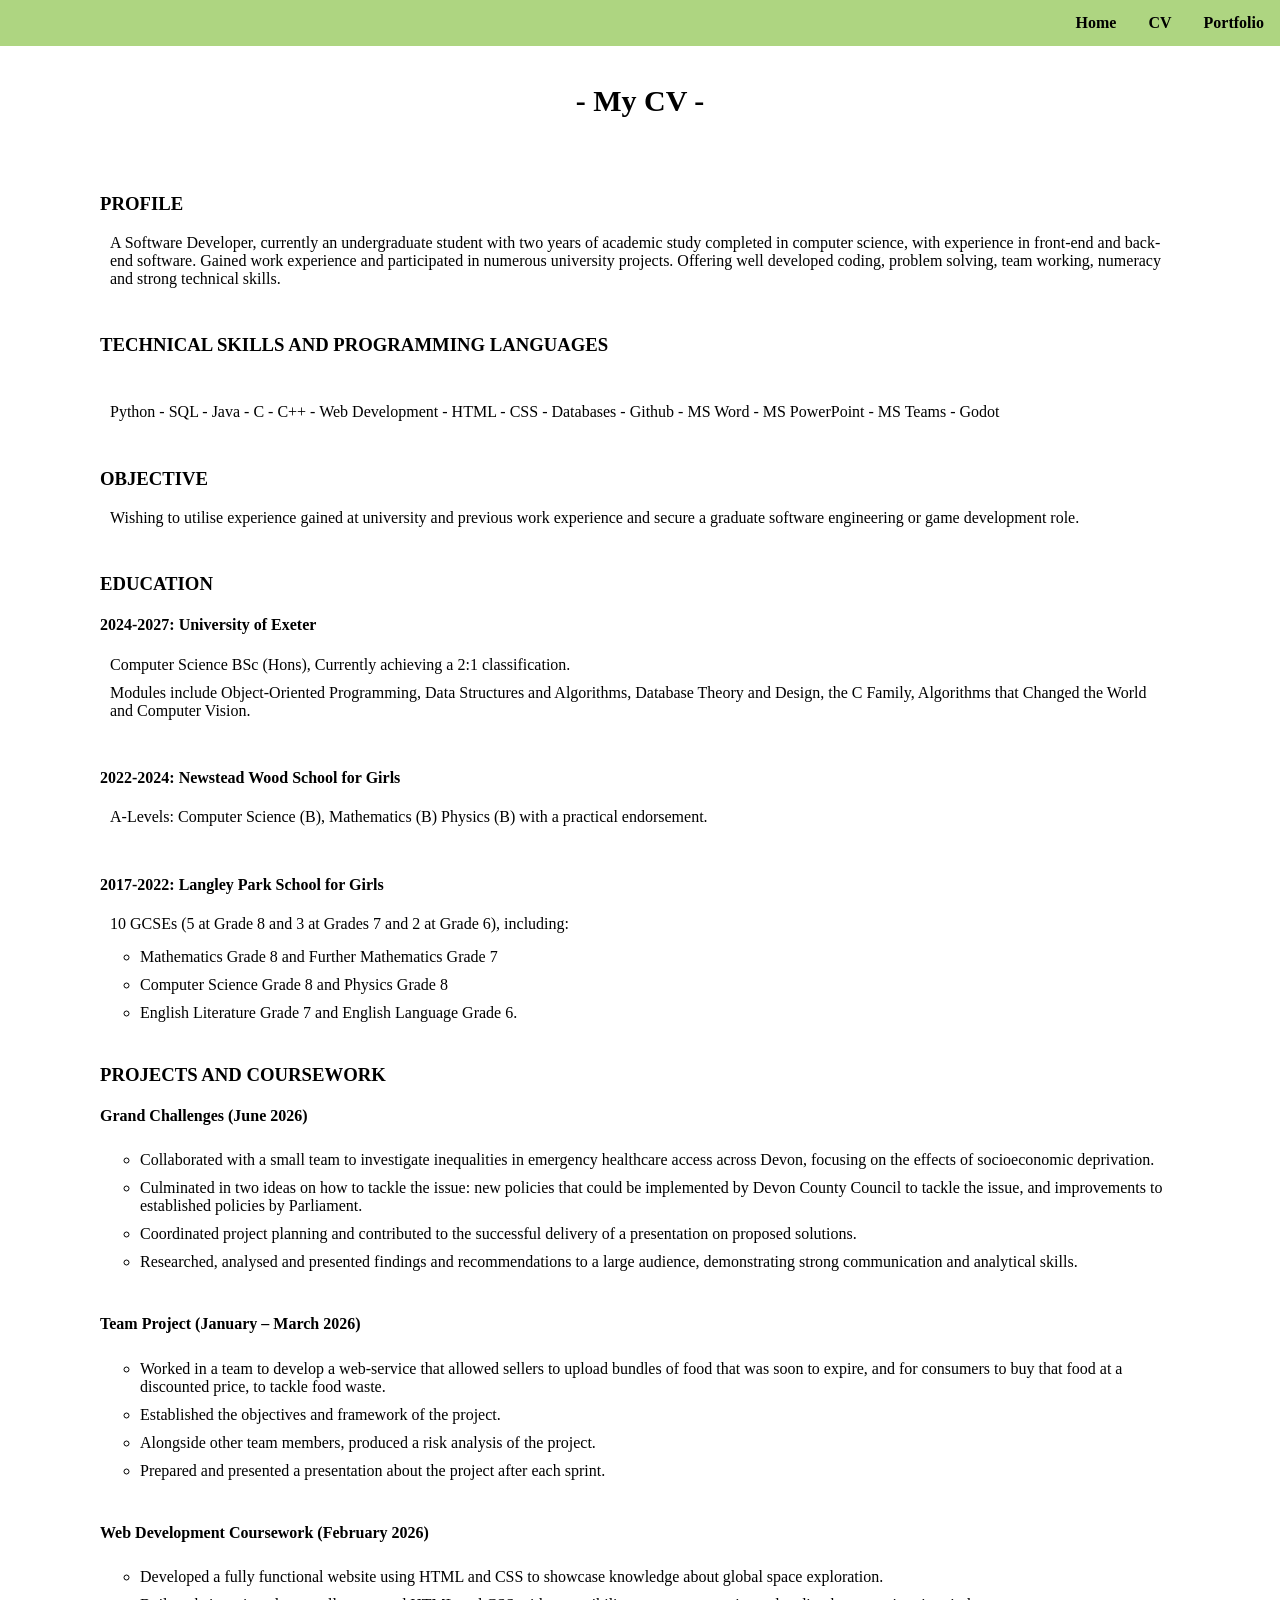
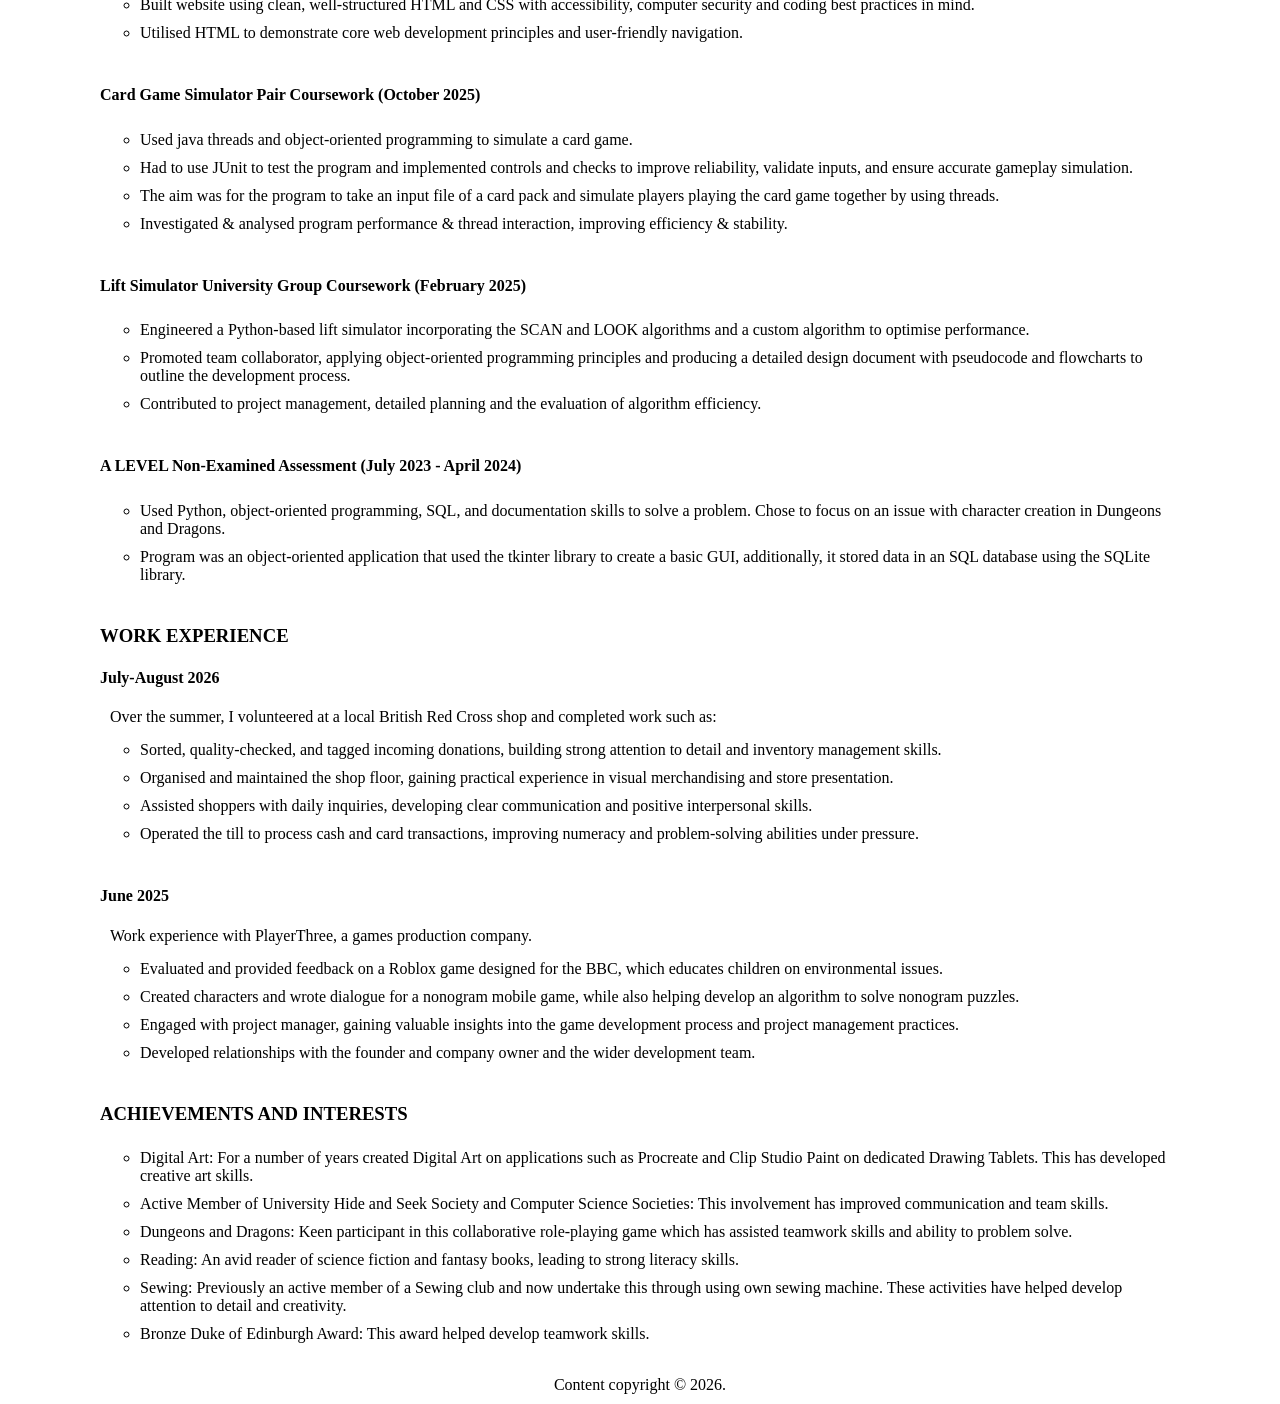
==== commit 9d035356: "bug fixes" ====
--- a/cv.html
+++ b/cv.html
@@ -1,8 +1,8 @@
 <!DOCTYPE html>
 <html>
 
-<!-- accounting for mobile devices -->
 <meta name="viewport" content="width=device-width, initial-scale=1.0">
+
 
 <style>
     /* header - used for the navigation bar */
@@ -81,7 +81,7 @@
     <br>
     <div style="font-family:Consolas;" class="bodyPadding">
         <div style="text-align: center;">
-            <h1 style="font-size:30vw;">- My CV -</h1>
+            <h1 style="font-size:30px;">- My CV -</h1>
         </div>
         <br>
 
--- a/css_files/table.css
+++ b/css_files/table.css
@@ -8,7 +8,7 @@
   max-width: 100%;
 
   /* sets the font size of the page if it is large enough */
-  @media (min-width: 850px){
-    font-size: 25vw;
+  @media (min-width: 768px){
+    font-size: 25px;
   }
 }
--- a/css_files/footer.css
+++ b/css_files/footer.css
@@ -5,5 +5,5 @@
   width: 100%;
   text-align: center;
   font-family: "Consolas";
-  font-size: 20vw;
+  font-size: "20px";
 }
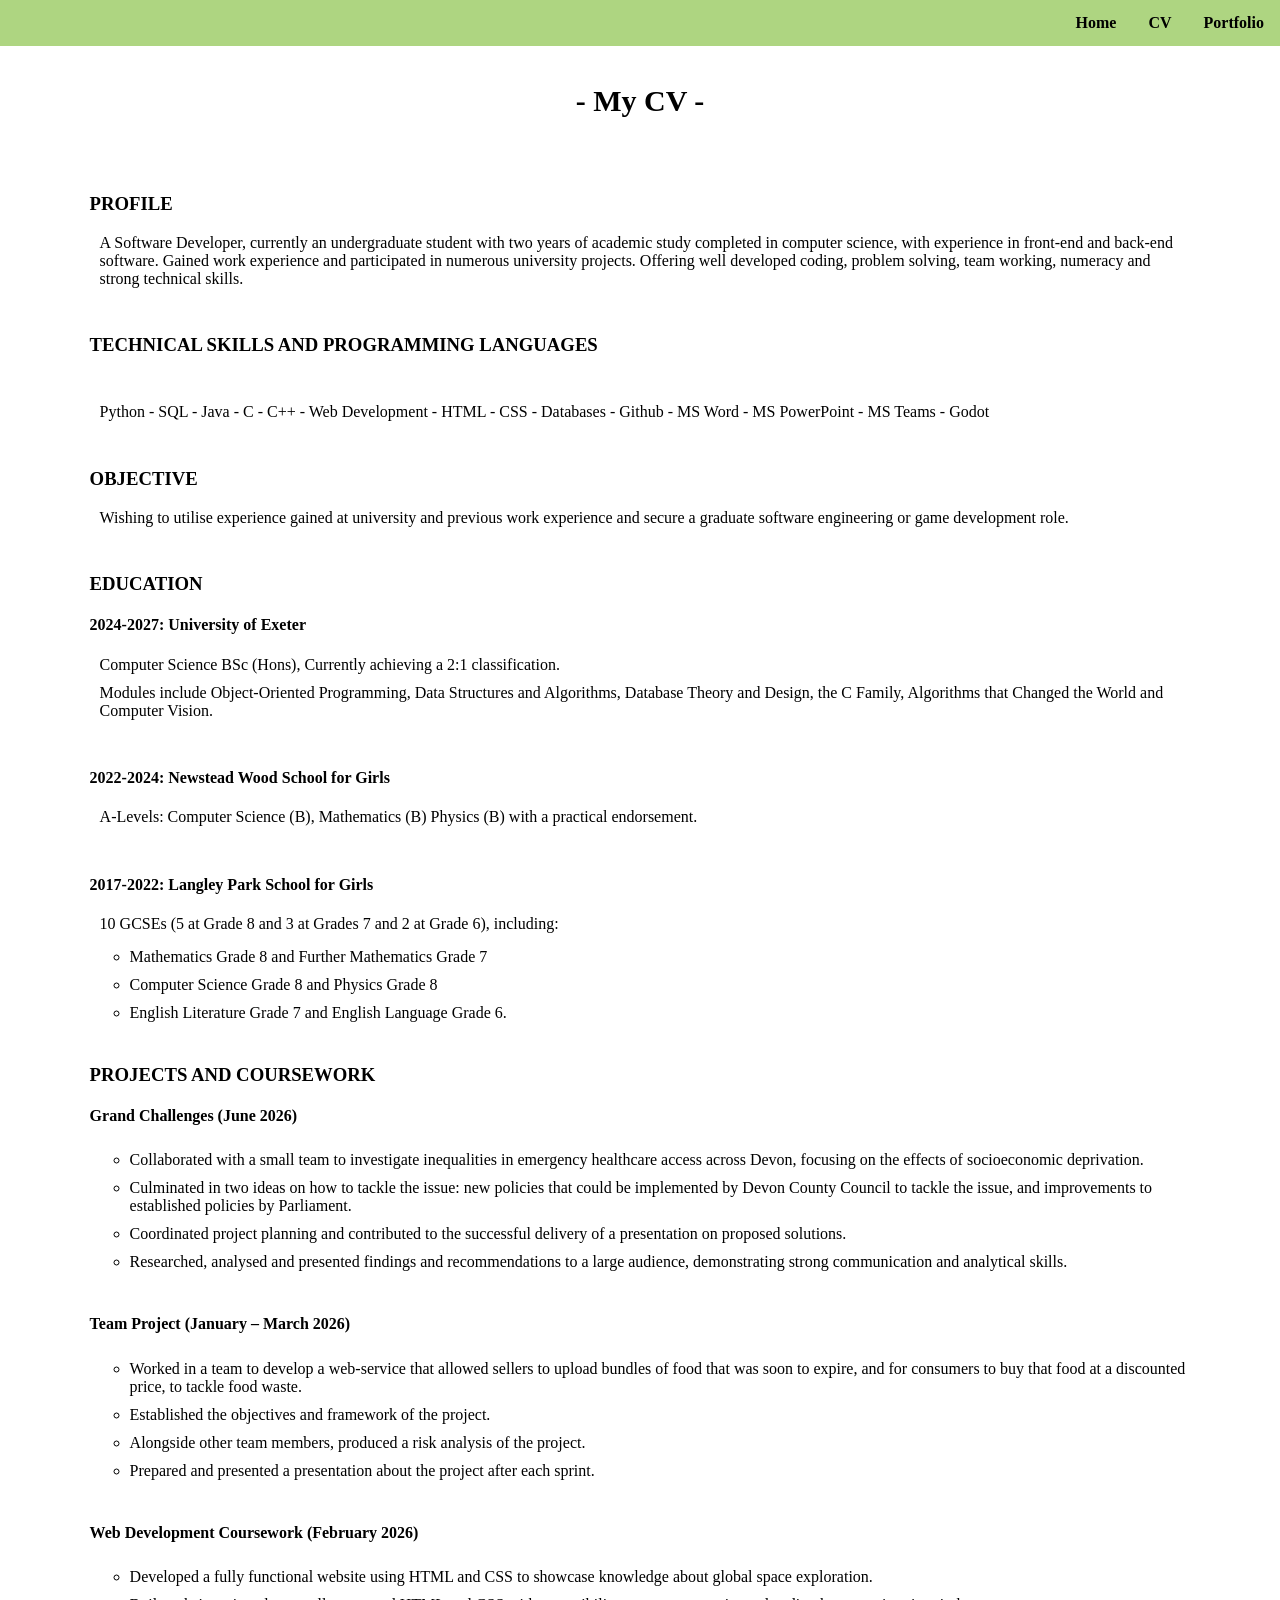
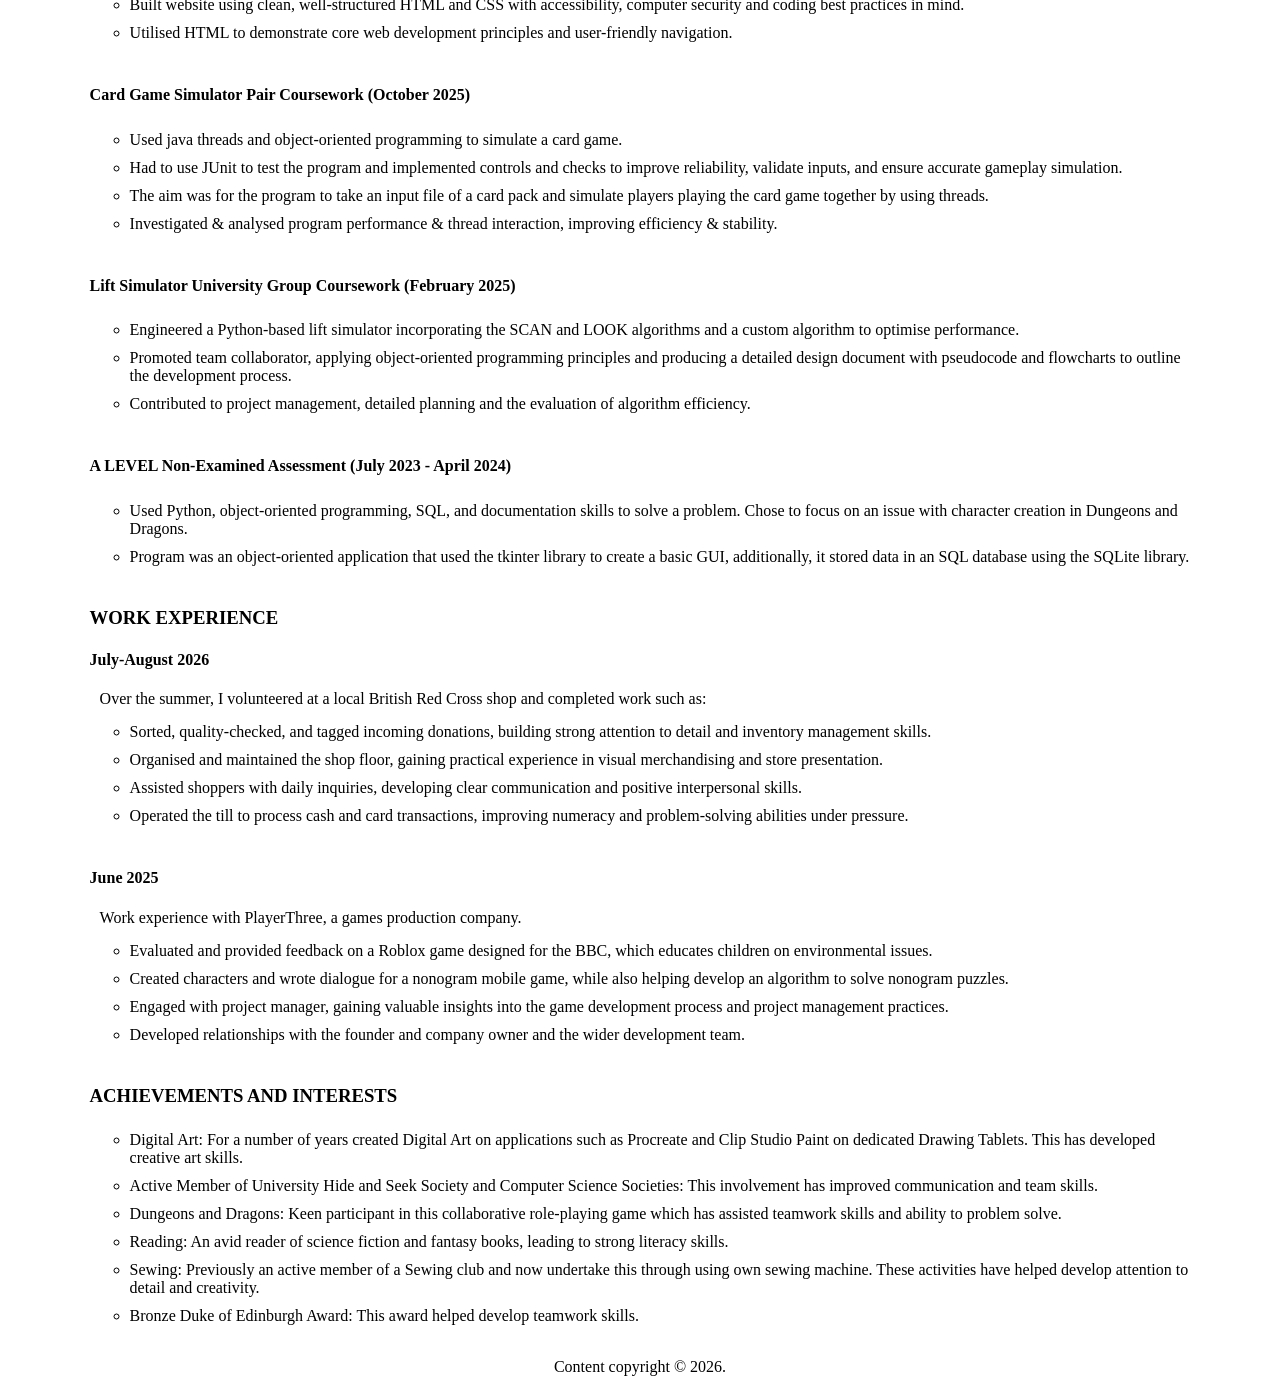
==== commit 5389e018: "trying to fix mobile scaling issues" ====
--- a/cv.html
+++ b/cv.html
@@ -1,7 +1,5 @@
 <!DOCTYPE html>
 <html>
-
-<meta name="viewport" content="width=device-width, initial-scale=1.0">
 
 
 <style>
@@ -45,13 +43,16 @@
     /* used for the padding around the main contents of the webpage */
 
     .bodyPadding {
-        padding-left: 100px;
-        padding-right: 100px;
-    }
+        padding-left: 7%;
+        padding-right: 7%;
+    }
+
 </style>
 
 <head>
     <meta charset="UTF-8">
+    <meta name="viewport" content="width=device-width, initial-scale=1.0">
+
 
     <ul>
 
